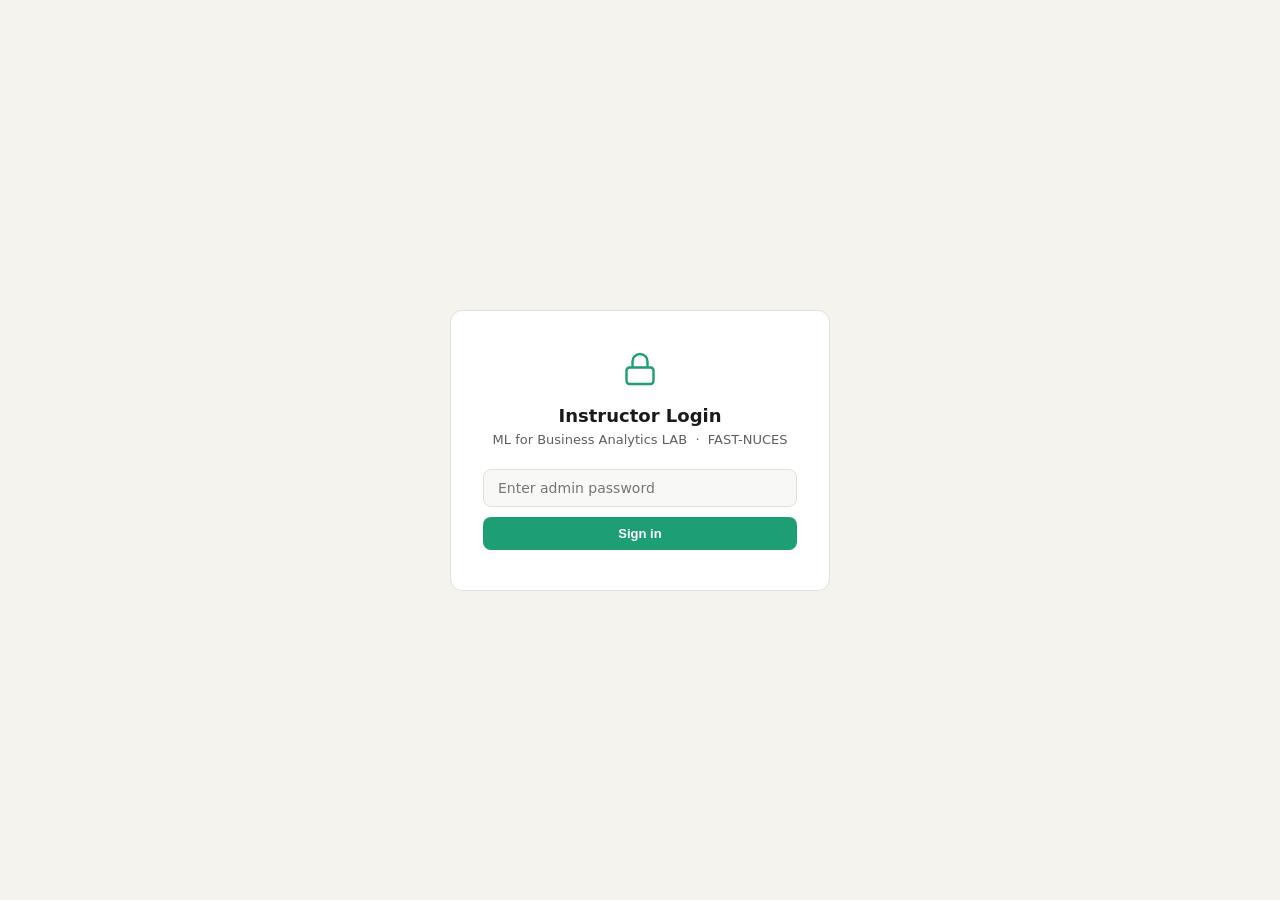
==== admin.html @ f04a5be9 "Rename platform to ML Lab Query Portal" ====
﻿<!DOCTYPE html>
<html lang="en">
<head>
<meta charset="UTF-8"/>
<meta name="viewport" content="width=device-width, initial-scale=1.0"/>
<title>ML Lab Query Portal — Admin</title>
<style>
  :root {
    --green:        #1D9E75;
    --green-light:  #E1F5EE;
    --green-dark:   #0F6E56;
    --red:          #D85A30;
    --red-light:    #FAECE7;
    --amber:        #FAEEDA;
    --amber-dark:   #854F0B;
    --blue-light:   #E6F1FB;
    --blue-dark:    #185FA5;
    --purple-light: #F0ECFA;
    --purple:       #6B3FA0;
    --teal-light:   #E0F4F4;
    --teal:         #0B7A75;
    --gray:         #F8F8F7;
    --border:       #e0e0dc;
    --text:         #1a1a18;
    --text-sec:     #5f5e5a;
    --text-hint:    #9a9992;
    --white:        #ffffff;
    --radius:       8px;
    --radius-lg:    12px;
  }
  * { box-sizing: border-box; margin: 0; padding: 0; }
  body {
    font-family: -apple-system, BlinkMacSystemFont, 'Segoe UI', system-ui, sans-serif;
    background: #f4f3ee; color: var(--text); min-height: 100vh;
  }

  /* ══ Login screen ══ */
  .login-screen {
    display: flex; align-items: center; justify-content: center;
    min-height: 100vh; padding: 2rem;
  }
  .login-card {
    background: var(--white); border: 0.5px solid var(--border);
    border-radius: var(--radius-lg); padding: 2.5rem 2rem;
    width: 100%; max-width: 380px; text-align: center;
  }
  .login-card h1 { font-size: 18px; font-weight: 700; margin: 14px 0 6px; }
  .login-card p  { font-size: 13px; color: var(--text-sec); margin-bottom: 22px; }
  .login-card input {
    font-family: inherit; font-size: 14px; color: var(--text);
    background: var(--gray); border: 0.5px solid var(--border);
    border-radius: var(--radius); padding: 10px 14px; width: 100%;
    outline: none; margin-bottom: 10px;
    transition: border-color 0.15s, box-shadow 0.15s;
  }
  .login-card input:focus {
    border-color: var(--green); background: var(--white);
    box-shadow: 0 0 0 3px rgba(29,158,117,0.12);
  }
  .login-err { font-size: 12px; color: var(--red); margin-bottom: 10px; display: none; }

  /* ══ App shell ══ */
  #app { display: none; }

  .topbar {
    background: var(--white); border-bottom: 0.5px solid var(--border);
    padding: 0 1.5rem; height: 56px;
    display: flex; align-items: center; justify-content: space-between;
    position: sticky; top: 0; z-index: 100;
  }
  .topbar-left { display: flex; align-items: center; gap: 12px; }
  .topbar-left h2 { font-size: 15px; font-weight: 700; }
  .topbar-left .role-badge {
    font-size: 11px; font-weight: 600;
    background: var(--green-light); color: var(--green-dark);
    padding: 2px 9px; border-radius: 99px;
  }
  .topbar-right { display: flex; align-items: center; gap: 10px; }

  .content { padding: 1.5rem; max-width: 1200px; margin: 0 auto; }

  /* ══ Stats row ══ */
  .stats-row { display: grid; grid-template-columns: repeat(5, 1fr); gap: 12px; margin-bottom: 1.25rem; }
  .stat-card {
    background: var(--white); border: 0.5px solid var(--border);
    border-radius: var(--radius); padding: 14px 16px;
  }
  .stat-card .s-num { font-size: 24px; font-weight: 700; line-height: 1; }
  .stat-card .s-lbl { font-size: 11px; color: var(--text-sec); margin-top: 4px; font-weight: 500; }

  /* ══ Filter bar ══ */
  .filter-bar {
    background: var(--white); border: 0.5px solid var(--border);
    border-radius: var(--radius); padding: 14px 16px;
    display: flex; gap: 10px; flex-wrap: wrap; align-items: center;
    margin-bottom: 1rem;
  }
  .filter-bar input, .filter-bar select {
    font-family: inherit; font-size: 13px; color: var(--text);
    background: var(--gray); border: 0.5px solid var(--border);
    border-radius: var(--radius); padding: 7px 11px; outline: none;
    transition: border-color 0.15s;
  }
  .filter-bar input:focus, .filter-bar select:focus { border-color: var(--green); }
  .filter-bar input { flex: 1; min-width: 180px; }

  /* ══ Table ══ */
  .table-wrap {
    background: var(--white); border: 0.5px solid var(--border);
    border-radius: var(--radius-lg); overflow: hidden;
  }
  table { width: 100%; border-collapse: collapse; }
  thead th {
    font-size: 11px; font-weight: 700; text-transform: uppercase;
    letter-spacing: 0.07em; color: var(--text-sec);
    padding: 11px 14px; text-align: left;
    background: var(--gray); border-bottom: 0.5px solid var(--border);
    white-space: nowrap;
  }
  thead th[data-sort] { cursor: pointer; user-select: none; }
  thead th[data-sort]:hover { color: var(--green); }
  thead th.sort-active { color: var(--green); }
  tbody tr { border-bottom: 0.5px solid var(--border); transition: background 0.1s; }
  tbody tr:last-child { border-bottom: none; }
  tbody tr:hover { background: #fafaf8; }
  tbody td { font-size: 13px; padding: 11px 14px; vertical-align: top; }

  .ref-id        { font-size: 11px; font-weight: 700; color: var(--text-sec); letter-spacing: 0.04em; }
  .student-name  { font-weight: 600; }
  .student-roll  { font-size: 11px; color: var(--text-sec); }

  /* ══ Status badges ══ */
  .s-badge {
    display: inline-flex; align-items: center; gap: 4px;
    font-size: 11px; font-weight: 700; padding: 3px 9px;
    border-radius: 99px; white-space: nowrap;
  }
  .s-Pending   { background: var(--amber);       color: var(--amber-dark); }
  .s-Resolved  { background: var(--green-light);  color: var(--green-dark); }
  .s-Rejected  { background: var(--red-light);    color: var(--red); }
  .s-Reviewing { background: var(--blue-light);   color: var(--blue-dark); }
  .urgent-badge { display:inline-flex;align-items:center;gap:3px;font-size:10px;font-weight:700;padding:2px 7px;border-radius:99px;background:#fee2e2;color:#b91c1c;white-space:nowrap; }

  /* ══ Type badges ══ */
  .t-badge { font-size: 11px; font-weight: 600; padding: 2px 8px; border-radius: 99px; white-space: nowrap; }
  .t-attendance { background: var(--green-light);  color: var(--green-dark); }
  .t-marks      { background: var(--amber);        color: var(--amber-dark); }
  .t-assignment { background: var(--blue-light);   color: var(--blue-dark); }
  .t-final      { background: var(--purple-light); color: var(--purple); }
  .t-project    { background: var(--teal-light);   color: var(--teal); }

  /* ══ Action buttons ══ */
  .btn-sm {
    font-family: inherit; font-size: 12px; font-weight: 600;
    padding: 5px 12px; border-radius: 6px; cursor: pointer;
    border: 0.5px solid var(--border); background: var(--white);
    color: var(--text-sec); transition: all 0.15s;
  }
  .btn-sm:hover { border-color: var(--green); color: var(--green); }
  .btn-icon {
    background: none; border: none; cursor: pointer;
    color: var(--text-hint); font-size: 14px; padding: 4px 6px; border-radius: 4px;
  }
  .btn-icon:hover { background: var(--gray); color: var(--text); }
  .btn-primary {
    background: var(--green); color: #fff; border: none;
    border-radius: var(--radius); padding: 9px 20px;
    font-size: 13px; font-weight: 700; cursor: pointer; transition: background 0.15s;
  }
  .btn-primary:hover { background: var(--green-dark); }
  .btn-danger {
    background: none; color: var(--red); border: 0.5px solid var(--border);
    border-radius: var(--radius); padding: 9px 16px;
    font-size: 13px; font-weight: 600; cursor: pointer;
  }
  .btn-danger:hover { border-color: var(--red); background: var(--red-light); }
  .btn-outline {
    background: none; border: 0.5px solid var(--border);
    border-radius: var(--radius); padding: 9px 16px;
    font-size: 13px; color: var(--text-sec); cursor: pointer;
  }
  .btn-outline:hover { background: var(--gray); }

  /* ══ Detail modal ══ */
  .modal-overlay {
    display: none; position: fixed; inset: 0;
    background: rgba(0,0,0,0.35); z-index: 200;
    align-items: center; justify-content: center; padding: 1rem;
  }
  .modal-overlay.open { display: flex; }
  .modal {
    background: var(--white); border-radius: var(--radius-lg);
    border: 0.5px solid var(--border);
    width: 100%; max-width: 580px; max-height: 90vh; overflow-y: auto;
  }
  .modal-head {
    display: flex; align-items: center; justify-content: space-between;
    padding: 16px 20px; border-bottom: 0.5px solid var(--border);
    position: sticky; top: 0; background: var(--white); z-index: 1;
  }
  .modal-head h3 { font-size: 15px; font-weight: 700; }
  .modal-body    { padding: 20px; }
  .detail-grid   { display: grid; grid-template-columns: 1fr 1fr; gap: 14px; margin-bottom: 16px; }
  .detail-item label { font-size: 11px; font-weight: 700; text-transform: uppercase;
    letter-spacing: 0.07em; color: var(--text-sec); display: block; margin-bottom: 4px; }
  .detail-item .val  { font-size: 14px; color: var(--text); }
  .detail-desc {
    background: var(--gray); border-radius: var(--radius);
    padding: 12px; font-size: 13px; line-height: 1.7;
    color: var(--text); margin-bottom: 16px;
  }
  .status-row {
    display: flex; gap: 10px; align-items: flex-end; flex-wrap: wrap;
    padding-top: 14px; border-top: 0.5px solid var(--border);
  }
  .status-row .field { flex: 1; min-width: 140px; }
  .status-row label  { font-size: 12px; font-weight: 600; color: var(--text-sec);
    display: block; margin-bottom: 5px; }
  .status-row select, .status-row textarea {
    font-family: inherit; font-size: 13px; color: var(--text);
    background: var(--white); border: 0.5px solid var(--border);
    border-radius: var(--radius); padding: 8px 11px; width: 100%; outline: none;
    transition: border-color 0.15s;
  }
  .status-row select:focus, .status-row textarea:focus { border-color: var(--green); }
  .status-row textarea { min-height: 70px; resize: vertical; }
  .modal-foot {
    display: flex; gap: 10px; justify-content: flex-end;
    padding: 14px 20px; border-top: 0.5px solid var(--border);
    background: var(--gray); border-radius: 0 0 var(--radius-lg) var(--radius-lg);
  }

  /* ══ Settings panel ══ */
  .settings-overlay {
    display: none; position: fixed; inset: 0;
    background: rgba(0,0,0,0.35); z-index: 200;
    align-items: center; justify-content: center; padding: 1rem;
  }
  .settings-overlay.open { display: flex; }
  .settings-panel {
    background: var(--white); border-radius: var(--radius-lg);
    border: 0.5px solid var(--border);
    width: 100%; max-width: 460px;
  }
  .settings-head {
    display: flex; align-items: center; justify-content: space-between;
    padding: 16px 20px; border-bottom: 0.5px solid var(--border);
  }
  .settings-head h3 { font-size: 15px; font-weight: 700; }
  .settings-body    { padding: 20px; }
  .settings-desc    { font-size: 13px; color: var(--text-sec); margin-bottom: 18px; line-height: 1.6; }

  .toggle-row {
    display: flex; align-items: center; justify-content: space-between;
    padding: 12px 0; border-bottom: 0.5px solid var(--border);
  }
  .toggle-row:last-child { border-bottom: none; }
  .toggle-info { display: flex; align-items: center; gap: 10px; }
  .toggle-info .t-dot {
    width: 10px; height: 10px; border-radius: 50%; flex-shrink: 0;
  }
  .toggle-label { font-size: 14px; font-weight: 600; }
  .toggle-sub   { font-size: 11px; color: var(--text-sec); margin-top: 1px; }

  /* iOS-style toggle */
  .toggle-switch { position: relative; width: 44px; height: 24px; cursor: pointer; }
  .toggle-switch input { opacity: 0; width: 0; height: 0; }
  .toggle-track {
    position: absolute; inset: 0; background: #ccc;
    border-radius: 99px; transition: background 0.2s;
  }
  .toggle-switch input:checked + .toggle-track { background: var(--green); }
  .toggle-knob {
    position: absolute; top: 3px; left: 3px;
    width: 18px; height: 18px; background: #fff;
    border-radius: 50%; transition: transform 0.2s;
    box-shadow: 0 1px 3px rgba(0,0,0,0.2);
  }
  .toggle-switch input:checked ~ .toggle-knob { transform: translateX(20px); }

  .settings-foot {
    display: flex; gap: 10px; justify-content: flex-end;
    padding: 14px 20px; border-top: 0.5px solid var(--border);
    background: var(--gray); border-radius: 0 0 var(--radius-lg) var(--radius-lg);
  }
  .save-status { font-size: 12px; color: var(--green); align-self: center; display: none; }

  /* ══ Spinner / loader ══ */
  .spinner {
    display: inline-block; width: 18px; height: 18px;
    border: 2.5px solid var(--border); border-top-color: var(--green);
    border-radius: 50%; animation: spin 0.65s linear infinite;
  }
  @keyframes spin { to { transform: rotate(360deg); } }
  .loading-row { text-align: center; padding: 3rem; color: var(--text-sec); }

  /* ══ Empty / error ══ */
  .empty-row { text-align: center; padding: 3rem; color: var(--text-sec); font-size: 14px; }
  .toast {
    position: fixed; bottom: 24px; right: 24px;
    background: #1a1a18; color: #fff; padding: 10px 18px;
    border-radius: var(--radius); font-size: 13px; font-weight: 500;
    opacity: 0; transform: translateY(8px);
    transition: opacity 0.25s, transform 0.25s; z-index: 999; pointer-events: none;
  }
  .toast.show { opacity: 1; transform: translateY(0); }

  @media (max-width: 860px) {
    .stats-row { grid-template-columns: repeat(3, 1fr); }
    .hide-sm   { display: none; }
  }
  @media (max-width: 560px) {
    .stats-row   { grid-template-columns: 1fr 1fr; }
    .detail-grid { grid-template-columns: 1fr; }
    .content     { padding: 1rem; }
  }
</style>
</head>
<body>

<!-- ══════════════════════════════════════
     LOGIN SCREEN
══════════════════════════════════════ -->
<div class="login-screen" id="login-screen">
  <div class="login-card">
    <svg width="36" height="36" viewBox="0 0 24 24" fill="none" stroke="#1D9E75" stroke-width="1.6" style="margin:0 auto">
      <rect x="3" y="11" width="18" height="11" rx="2"/>
      <path d="M7 11V7a5 5 0 0110 0v4"/>
    </svg>
    <h1>Instructor Login</h1>
    <p>ML for Business Analytics LAB &nbsp;·&nbsp; FAST-NUCES</p>
    <input type="password" id="pw-input" placeholder="Enter admin password"
           onkeydown="if(event.key==='Enter') doLogin()"/>
    <div class="login-err" id="login-err">Incorrect password. Try again.</div>
    <button class="btn-primary" style="width:100%" onclick="doLogin()">Sign in</button>
  </div>
</div>

<!-- ══════════════════════════════════════
     MAIN APP
══════════════════════════════════════ -->
<div id="app">

  <!-- Top bar -->
  <div class="topbar">
    <div class="topbar-left">
      <svg width="20" height="20" viewBox="0 0 24 24" fill="none" stroke="#1D9E75" stroke-width="2">
        <path d="M12 22s8-4 8-10V5l-8-3-8 3v7c0 6 8 10 8 10z"/>
      </svg>
      <h2>ML Lab Query Portal — Admin</h2>
      <span class="role-badge">Instructor</span>
    </div>
    <div class="topbar-right">
      <button class="btn-outline" onclick="loadData()"       style="font-size:12px">⟳ Refresh</button>
      <button class="btn-outline" onclick="exportCSV()"      style="font-size:12px">⬇ Export CSV</button>
      <button class="btn-outline" onclick="openSettings()"   style="font-size:12px">⚙ Settings</button>
      <button class="btn-outline" onclick="doLogout()"       style="font-size:12px">Sign out</button>
    </div>
  </div>

  <div class="content">

    <!-- Stats -->
    <div class="stats-row">
      <div class="stat-card">
        <div class="s-num" id="stat-total">—</div>
        <div class="s-lbl">Total queries</div>
      </div>
      <div class="stat-card">
        <div class="s-num" style="color:var(--amber-dark)" id="stat-pending">—</div>
        <div class="s-lbl">Pending</div>
      </div>
      <div class="stat-card">
        <div class="s-num" style="color:var(--blue-dark)" id="stat-reviewing">—</div>
        <div class="s-lbl">Reviewing</div>
      </div>
      <div class="stat-card">
        <div class="s-num" style="color:var(--green)" id="stat-resolved">—</div>
        <div class="s-lbl">Resolved</div>
      </div>
      <div class="stat-card">
        <div class="s-num" style="color:var(--red)" id="stat-rejected">—</div>
        <div class="s-lbl">Rejected</div>
      </div>
    </div>

    <!-- Filter bar -->
    <div class="filter-bar">
      <input type="text" id="f-search" placeholder="Search name, roll, ref ID…" oninput="renderTable()"/>
      <select id="f-section" onchange="renderTable()">
        <option value="">All sections</option>
        <option>BSBA-6A</option><option>BSBA-6B</option><option>MSBA</option>
      </select>
      <select id="f-status" onchange="renderTable()">
        <option value="">All statuses</option>
        <option>Pending</option><option>Reviewing</option>
        <option>Resolved</option><option>Rejected</option>
      </select>
      <select id="f-type" onchange="renderTable()">
        <option value="">All types</option>
        <option value="attendance">Attendance</option>
        <option value="marks">Lab Marks</option>
        <option value="assignment">Assignment</option>
        <option value="final">Final Marks</option>
        <option value="project">Project Marks</option>
      </select>
      <select id="f-lab" onchange="renderTable()">
        <option value="">All labs</option>
        <option>Lab 1</option><option>Lab 2</option><option>Lab 3</option>
        <option>Lab 4</option><option>Lab 5</option><option>Lab 6</option>
        <option>Lab 7</option><option>Lab 8</option><option>Lab 9</option>
        <option>Lab 10</option><option>Lab 11</option><option>Lab 12</option>
        <option>Lab 13</option><option>Lab 14</option>
      </select>
      <span id="data-info" style="font-size:12px;color:var(--text-hint);margin-left:auto;white-space:nowrap"></span>
    </div>

    <!-- Table -->
    <div class="table-wrap">
      <table>
        <thead>
          <tr>
            <th data-sort="referenceId" onclick="sortBy('referenceId')">Ref ID</th>
            <th data-sort="name" onclick="sortBy('name')">Student</th>
            <th data-sort="section" onclick="sortBy('section')">Section</th>
            <th class="hide-sm">Lab(s)</th>
            <th class="hide-sm">Date</th>
            <th data-sort="queryType" onclick="sortBy('queryType')">Type</th>
            <th data-sort="status" onclick="sortBy('status')">Status</th>
            <th class="hide-sm" data-sort="timestamp" onclick="sortBy('timestamp')">Submitted</th>
            <th>Action</th>
          </tr>
        </thead>
        <tbody id="table-body">
          <tr><td colspan="9" class="loading-row"><span class="spinner"></span></td></tr>
        </tbody>
      </table>
    </div>

  </div>
</div><!-- /app -->

<!-- ══════════════════════════════════════
     DETAIL MODAL
══════════════════════════════════════ -->
<div class="modal-overlay" id="modal">
  <div class="modal">
    <div class="modal-head">
      <h3 id="m-title">Query detail</h3>
      <button class="btn-icon" onclick="closeModal()">✕</button>
    </div>
    <div class="modal-body">
      <div class="detail-grid" id="m-grid"></div>
      <div id="m-attachment" style="display:none;margin-bottom:14px">
        <a id="m-attachment-link" target="_blank" rel="noopener noreferrer" class="btn-sm"
           style="display:inline-flex;align-items:center;gap:6px;text-decoration:none;color:var(--blue-dark);border-color:#b3d4f0;background:var(--blue-light)">
          &#128206; View attachment
        </a>
      </div>
      <div style="margin-bottom:8px;font-size:11px;font-weight:700;text-transform:uppercase;letter-spacing:0.07em;color:var(--text-sec)">Description</div>
      <div class="detail-desc" id="m-desc"></div>
      <div class="status-row">
        <div class="field">
          <label>Update status</label>
          <select id="m-status">
            <option value="Pending">Pending</option>
            <option value="Reviewing">Reviewing</option>
            <option value="Resolved">Resolved</option>
            <option value="Rejected">Rejected</option>
          </select>
        </div>
        <div class="field" style="flex:2">
          <label>Instructor notes (optional)</label>
          <textarea id="m-notes" placeholder="Add a note — visible to the student in their status tracker…"></textarea>
        </div>
      </div>
    </div>
    <div class="modal-foot">
      <button class="btn-danger"  onclick="deleteQuery()">Delete</button>
      <button class="btn-outline" onclick="closeModal()">Cancel</button>
      <button class="btn-primary" onclick="saveStatus()">Save changes</button>
    </div>
  </div>
</div>

<!-- ══════════════════════════════════════
     SETTINGS PANEL
══════════════════════════════════════ -->
<div class="settings-overlay" id="settings-overlay">
  <div class="settings-panel">
    <div class="settings-head">
      <h3>Query Type Settings</h3>
      <button class="btn-icon" onclick="closeSettings()">✕</button>
    </div>
    <div class="settings-body">
      <p class="settings-desc">
        Enable or disable the query types students can submit. Changes take effect immediately for new form loads.
      </p>

      <div class="toggle-row">
        <div class="toggle-info">
          <span class="t-dot" style="background:#1D9E75"></span>
          <div>
            <div class="toggle-label">Attendance</div>
            <div class="toggle-sub">Missed / not marked</div>
          </div>
        </div>
        <label class="toggle-switch">
          <input type="checkbox" id="tog-attendance" checked/>
          <span class="toggle-track"></span>
          <span class="toggle-knob"></span>
        </label>
      </div>

      <div class="toggle-row">
        <div class="toggle-info">
          <span class="t-dot" style="background:#854F0B"></span>
          <div>
            <div class="toggle-label">Lab Marks</div>
            <div class="toggle-sub">Score discrepancy in lab</div>
          </div>
        </div>
        <label class="toggle-switch">
          <input type="checkbox" id="tog-marks" checked/>
          <span class="toggle-track"></span>
          <span class="toggle-knob"></span>
        </label>
      </div>

      <div class="toggle-row">
        <div class="toggle-info">
          <span class="t-dot" style="background:#185FA5"></span>
          <div>
            <div class="toggle-label">Assignment</div>
            <div class="toggle-sub">Assignment marks query</div>
          </div>
        </div>
        <label class="toggle-switch">
          <input type="checkbox" id="tog-assignment" checked/>
          <span class="toggle-track"></span>
          <span class="toggle-knob"></span>
        </label>
      </div>

      <div class="toggle-row">
        <div class="toggle-info">
          <span class="t-dot" style="background:#6B3FA0"></span>
          <div>
            <div class="toggle-label">Final Marks</div>
            <div class="toggle-sub">Final exam / theory marks</div>
          </div>
        </div>
        <label class="toggle-switch">
          <input type="checkbox" id="tog-final" checked/>
          <span class="toggle-track"></span>
          <span class="toggle-knob"></span>
        </label>
      </div>

      <div class="toggle-row">
        <div class="toggle-info">
          <span class="t-dot" style="background:#0B7A75"></span>
          <div>
            <div class="toggle-label">Project Marks</div>
            <div class="toggle-sub">Project / term work marks</div>
          </div>
        </div>
        <label class="toggle-switch">
          <input type="checkbox" id="tog-project" checked/>
          <span class="toggle-track"></span>
          <span class="toggle-knob"></span>
        </label>
      </div>
    </div>
    <div class="settings-foot">
      <span class="save-status" id="settings-save-status">✓ Saved</span>
      <button class="btn-outline" onclick="closeSettings()">Cancel</button>
      <button class="btn-primary" onclick="saveSettings()">Save settings</button>
    </div>
  </div>
</div>

<!-- Toast -->
<div class="toast" id="toast"></div>

<script>
// ════════════════════════════════════════════════════════
//  CONFIGURATION — must match Code.gs
// ════════════════════════════════════════════════════════
const SCRIPT_URL     = 'https://script.google.com/macros/s/AKfycbwIXl9VGefgmE-JGYftiqCduDcZ8wlFngKPMpGW-odaJ747pa5MDZttwfeG_Yr9hfoC8w/exec';
// Password is never stored in source code.
// It is verified server-side by GAS against the ADMIN_PASSWORD Script Property.
// ════════════════════════════════════════════════════════

const TYPE_LABELS = {
  attendance: 'Attendance',
  marks:      'Lab Marks',
  assignment: 'Assignment',
  final:      'Final Marks',
  project:    'Project Marks'
};

let allRows       = [];
let editingRef    = null;
let sessionPw     = '';   // set on successful login; never persisted
let sortCol       = 'timestamp';
let sortDir       = -1;   // -1 = newest first, 1 = oldest first

// ── JSONP helper (bypasses CORS on org-restricted GAS deployments) ─
function jsonpGet(url) {
  return new Promise(function(resolve, reject) {
    var cbName = '__gasJp' + Date.now() + Math.random().toString(36).slice(2, 7);
    var timer  = setTimeout(function() { cleanup(); reject(new Error('Timeout')); }, 15000);
    function cleanup() {
      clearTimeout(timer);
      delete window[cbName];
      if (script && script.parentNode) script.parentNode.removeChild(script);
    }
    window[cbName] = function(data) { cleanup(); resolve(data); };
    var script = document.createElement('script');
    script.onerror = function() { cleanup(); reject(new Error('Script load failed')); };
    script.src = url + (url.indexOf('?') >= 0 ? '&' : '?') + 'callback=' + cbName;
    document.head.appendChild(script);
  });
}

// ── Auth ──────────────────────────────────────────────
function doLogin() {
  var pw  = document.getElementById('pw-input').value;
  var btn = document.querySelector('.login-card .btn-primary');
  if (!pw) return;

  if (!SCRIPT_URL || SCRIPT_URL === 'YOUR_GOOGLE_APPS_SCRIPT_URL_HERE') {
    // Demo mode — accept any non-empty password
    sessionPw = pw;
    document.getElementById('login-screen').style.display = 'none';
    document.getElementById('app').style.display = 'block';
    loadSettings(); loadData(); return;
  }

  btn.disabled = true; btn.textContent = 'Signing in…';
  jsonpGet(SCRIPT_URL + '?action=getData&password=' + encodeURIComponent(pw))
    .then(function(d) {
      if (d.status === 'ok') {
        sessionPw = pw;
        document.getElementById('login-screen').style.display = 'none';
        document.getElementById('app').style.display = 'block';
        allRows = d.rows; updateStats(); renderTable();
        var now = new Date().toLocaleTimeString('en-PK', { timeZone: 'Asia/Karachi', hour: '2-digit', minute: '2-digit' });
        var di = document.getElementById('data-info');
        if (di) di.textContent = allRows.length + (allRows.length === 1 ? ' query' : ' queries') + ' · refreshed ' + now;
        loadSettings();
      } else {
        document.getElementById('login-err').style.display = 'block';
        document.getElementById('pw-input').value = '';
        document.getElementById('pw-input').focus();
        btn.disabled = false; btn.textContent = 'Sign in';
      }
    })
    .catch(function() {
      document.getElementById('login-err').textContent = 'Network error. Try again.';
      document.getElementById('login-err').style.display = 'block';
      btn.disabled = false; btn.textContent = 'Sign in';
    });
}
function doLogout() { sessionPw = ''; location.reload(); }

// ── Load data from Apps Script ─────────────────────────
function loadData() {
  document.getElementById('table-body').innerHTML =
    '<tr><td colspan="9" class="loading-row"><span class="spinner"></span></td></tr>';

  if (!SCRIPT_URL || SCRIPT_URL === 'YOUR_GOOGLE_APPS_SCRIPT_URL_HERE') {
    allRows = DEMO_DATA;
    updateStats(); renderTable(); return;
  }

  jsonpGet(SCRIPT_URL + '?action=getData&password=' + encodeURIComponent(sessionPw))
    .then(function(d) {
      if (d.status === 'ok') {
        allRows = d.rows; updateStats(); renderTable();
        var now = new Date().toLocaleTimeString('en-PK', { timeZone: 'Asia/Karachi', hour: '2-digit', minute: '2-digit' });
        var di = document.getElementById('data-info');
        if (di) di.textContent = allRows.length + (allRows.length === 1 ? ' query' : ' queries') + ' · refreshed ' + now;
      } else showErrRow('Auth failed: ' + d.message);
    })
    .catch(function(err) { showErrRow('Network error: ' + err.message); });
}

function showErrRow(msg) {
  document.getElementById('table-body').innerHTML =
    '<tr><td colspan="9" class="empty-row" style="color:var(--red)">' + esc(msg) + '</td></tr>';
}

// ── Stats ──────────────────────────────────────────────
function updateStats() {
  var counts = { Pending:0, Reviewing:0, Resolved:0, Rejected:0 };
  allRows.forEach(function(r) { if (counts[r.status] !== undefined) counts[r.status]++; });
  document.getElementById('stat-total').textContent     = allRows.length;
  document.getElementById('stat-pending').textContent   = counts.Pending;
  document.getElementById('stat-reviewing').textContent = counts.Reviewing;
  document.getElementById('stat-resolved').textContent  = counts.Resolved;
  document.getElementById('stat-rejected').textContent  = counts.Rejected;
}

// ── Sort ──────────────────────────────────────────────
function sortBy(col) {
  if (sortCol === col) { sortDir *= -1; } else { sortCol = col; sortDir = 1; }
  document.querySelectorAll('thead th[data-sort]').forEach(function(th) {
    th.classList.toggle('sort-active', th.dataset.sort === col);
    if (th.dataset.sort === col) {
      th.textContent = th.textContent.replace(/ [\u25b2\u25bc]$/, '') + (sortDir === 1 ? ' \u25b2' : ' \u25bc');
    } else {
      th.textContent = th.textContent.replace(/ [\u25b2\u25bc]$/, '');
    }
  });
  renderTable();
}

// ── Render table ───────────────────────────────────────
function renderTable() {
  var q    = document.getElementById('f-search').value.toLowerCase();
  var sec  = document.getElementById('f-section').value;
  var stat = document.getElementById('f-status').value;
  var typ  = document.getElementById('f-type').value;
  var lab  = document.getElementById('f-lab').value;

  var filtered = allRows.filter(function(r) {
    var matchQ   = !q    || [r.referenceId, r.name, r.rollNumber, r.email].some(function(v) { return (v||'').toLowerCase().includes(q); });
    var matchSec = !sec  || r.section   === sec;
    var matchSt  = !stat || r.status    === stat;
    var matchTyp = !typ  || r.queryType === typ;
    var matchLab = !lab  || (r.labNumber || '').includes(lab);
    return matchQ && matchSec && matchSt && matchTyp && matchLab;
  });

  filtered.sort(function(a, b) {
    var av = (a[sortCol] || '').toString().toLowerCase();
    var bv = (b[sortCol] || '').toString().toLowerCase();
    return av < bv ? -sortDir : av > bv ? sortDir : 0;
  });

  if (!filtered.length) {
    document.getElementById('table-body').innerHTML =
      '<tr><td colspan="9" class="empty-row">No queries match the current filters.</td></tr>';
    return;
  }

  document.getElementById('table-body').innerHTML = filtered.map(function(r) {
    var typeLabel = TYPE_LABELS[r.queryType] || capitalize(r.queryType);
    var labDisplay = r.labNumber ? esc(r.labNumber) : '<span style="color:var(--text-hint)">—</span>';
    return '<tr>' +
      '<td><span class="ref-id">' + esc(r.referenceId) + '</span></td>' +
      '<td><div class="student-name">' + esc(r.name) + (r.isUrgent ? ' <span class="urgent-badge">&#128308; Urgent</span>' : '') + '</div><div class="student-roll">' + esc(r.rollNumber) + ' · ' + esc(r.email) + '</div></td>' +
      '<td>' + esc(r.section) + '</td>' +
      '<td class="hide-sm" style="font-size:12px">' + labDisplay + '</td>' +
      '<td class="hide-sm" style="font-size:12px;color:var(--text-sec)">' + esc(r.labDate || '—') + '</td>' +
      '<td><span class="t-badge t-' + esc(r.queryType) + '">' + typeLabel + '</span></td>' +
      '<td><span class="s-badge s-' + esc(r.status) + '">' + esc(r.status) + '</span></td>' +
      '<td class="hide-sm" style="font-size:12px;color:var(--text-sec)">' + esc((r.timestamp || '').split(',')[0]) + '</td>' +
      '<td><button class="btn-sm" onclick="openModal(\'' + esc(r.referenceId) + '\')">Review</button>' +
      (r.attachmentUrl && r.attachmentUrl.indexOf('https://drive.google.com/') === 0 ?
        ' <a href="' + r.attachmentUrl + '" target="_blank" rel="noopener noreferrer" class="btn-sm" title="View attachment" style="text-decoration:none;padding:5px 8px">&#128206;</a>' : '') +
      '</td>' +
      '</tr>';
  }).join('');
}

// ── Modal ──────────────────────────────────────────────
function openModal(refId) {
  var r = allRows.find(function(x) { return x.referenceId === refId; });
  if (!r) return;
  editingRef = refId;

  var typeLabel = TYPE_LABELS[r.queryType] || capitalize(r.queryType);
  document.getElementById('m-title').textContent = 'Query — ' + r.referenceId;
  if (r.isUrgent) {
    var urgBadge = document.createElement('span');
    urgBadge.className = 'urgent-badge';
    urgBadge.style.marginLeft = '8px';
    urgBadge.textContent = '\uD83D\uDD34 Urgent';
    var titleEl = document.getElementById('m-title');
    titleEl.textContent = 'Query \u2014 ' + r.referenceId;
    titleEl.appendChild(urgBadge);
  }
  document.getElementById('m-desc').textContent  = r.description || '(no description)';
  document.getElementById('m-status').value      = r.status || 'Pending';
  document.getElementById('m-notes').value       = r.notes  || '';

  var fields = [
    ['Name',         r.name],
    ['Roll number',  r.rollNumber],
    ['Email',        r.email],
    ['Section',      r.section],
    ['Query type',   typeLabel],
    ['Submitted',    r.timestamp]
  ];
  if (r.labNumber)    fields.push(['Lab(s)',         r.labNumber]);
  if (r.labDate)      fields.push(['Lab date',       r.labDate]);
  if (r.extraDate)    fields.push(['Related date',   r.extraDate]);
  if (r.marksAwarded) fields.push(['Marks awarded',  r.marksAwarded]);
  if (r.marksExpected)fields.push(['Marks expected', r.marksExpected]);
  if (r.issue)        fields.push(['Details',        r.issue]);

  document.getElementById('m-grid').innerHTML = fields.map(function(f) {
    return '<div class="detail-item"><label>' + f[0] + '</label><div class="val">' + esc(f[1] || '—') + '</div></div>';
  }).join('');
  var attDiv  = document.getElementById('m-attachment');
  var attLink = document.getElementById('m-attachment-link');
  if (r.attachmentUrl && r.attachmentUrl.indexOf('https://drive.google.com/') === 0) {
    attLink.href = r.attachmentUrl;
    attDiv.style.display = 'block';
  } else {
    attDiv.style.display = 'none';
  }
  document.getElementById('modal').classList.add('open');
}

function closeModal() {
  document.getElementById('modal').classList.remove('open');
  editingRef = null;
}

// ── Save status ────────────────────────────────────────
function saveStatus() {
  var newStatus = document.getElementById('m-status').value;
  var notes     = document.getElementById('m-notes').value.trim();
  var row = allRows.find(function(r) { return r.referenceId === editingRef; });
  if (!row) return;

  row.status = newStatus;
  row.notes  = notes;

  if (SCRIPT_URL && SCRIPT_URL !== 'YOUR_GOOGLE_APPS_SCRIPT_URL_HERE') {
    fetch(SCRIPT_URL, {
      method: 'POST', mode: 'no-cors',
      headers: { 'Content-Type': 'application/json' },
      body: JSON.stringify({
        action: 'updateStatus', password: sessionPw,
        referenceId: editingRef, status: newStatus, notes: notes,
        email: row.email || '', name: row.name || ''
      })
    }).then(function() {}).catch(function() {});
  }

  updateStats(); renderTable(); closeModal();
  toast('Status updated to ' + newStatus);
}

// ── Delete ─────────────────────────────────────────────
function deleteQuery() {
  if (!confirm('Delete this query permanently?')) return;
  var refId = editingRef;
  allRows = allRows.filter(function(r) { return r.referenceId !== refId; });

  if (SCRIPT_URL && SCRIPT_URL !== 'YOUR_GOOGLE_APPS_SCRIPT_URL_HERE') {
    fetch(SCRIPT_URL, {
      method: 'POST', mode: 'no-cors',
      headers: { 'Content-Type': 'application/json' },
      body: JSON.stringify({ action: 'deleteRow', password: sessionPw, referenceId: refId })
    }).then(function() {}).catch(function() {});
  }

  updateStats(); renderTable(); closeModal();
  toast('Query deleted');
}

// ── Export CSV ─────────────────────────────────────────
function exportCSV() {
  var headers = ['Reference ID','Timestamp','Email','Name','Roll Number',
    'Section','Lab Number','Lab Date','Query Type','Description',
    'Extra Date','Marks Awarded','Marks Expected','Issue','Request','Status','Notes','Attachment URL','Urgent'];
  var rows = allRows.map(function(r) {
    return [r.referenceId, r.timestamp, r.email, r.name, r.rollNumber,
      r.section, r.labNumber, r.labDate, r.queryType, r.description,
      r.extraDate, r.marksAwarded, r.marksExpected, r.issue, r.request, r.status, r.notes, r.attachmentUrl || '', r.isUrgent ? 'Yes' : 'No'
    ].map(function(v) { return '"' + (v||'').replace(/"/g, '""') + '"'; });
  });

  var csv  = [headers.join(',')].concat(rows.map(function(r) { return r.join(','); })).join('\n');
  var blob = new Blob([csv], { type: 'text/csv' });
  var a    = document.createElement('a');
  a.href   = URL.createObjectURL(blob);
  a.download = 'mllab_queries_' + new Date().toISOString().split('T')[0] + '.csv';
  a.click();
  toast('CSV exported');
}

// ── Settings panel ────────────────────────────────────
function openSettings() {
  // Load current saved settings from script first
  if (SCRIPT_URL && SCRIPT_URL !== 'YOUR_GOOGLE_APPS_SCRIPT_URL_HERE') {
    jsonpGet(SCRIPT_URL + '?action=getSettings')
      .then(function(d) {
        if (d.status === 'ok') applySettingsToToggles(d.settings);
      })
      .catch(function() {});
  }
  document.getElementById('settings-save-status').style.display = 'none';
  document.getElementById('settings-overlay').classList.add('open');
}

function closeSettings() {
  document.getElementById('settings-overlay').classList.remove('open');
}

function applySettingsToToggles(s) {
  ['attendance','marks','assignment','final','project'].forEach(function(k) {
    var el = document.getElementById('tog-' + k);
    if (el) el.checked = s[k] !== false;
  });
}

function saveSettings() {
  var settings = {
    attendance: document.getElementById('tog-attendance').checked,
    marks:      document.getElementById('tog-marks').checked,
    assignment: document.getElementById('tog-assignment').checked,
    final:      document.getElementById('tog-final').checked,
    project:    document.getElementById('tog-project').checked
  };

  if (SCRIPT_URL && SCRIPT_URL !== 'YOUR_GOOGLE_APPS_SCRIPT_URL_HERE') {
    fetch(SCRIPT_URL, {
      method: 'POST', mode: 'no-cors',
      headers: { 'Content-Type': 'application/json' },
      body: JSON.stringify({ action: 'saveSettings', password: sessionPw, settings: settings })
    }).then(function() {}).catch(function() {});
  }

  var ss = document.getElementById('settings-save-status');
  ss.style.display = 'inline';
  setTimeout(function() { ss.style.display = 'none'; closeSettings(); }, 1200);
  toast('Settings saved');
}

// ── Toast ──────────────────────────────────────────────
function toast(msg) {
  var t = document.getElementById('toast');
  t.textContent = msg;
  t.classList.add('show');
  setTimeout(function() { t.classList.remove('show'); }, 2500);
}

// ── Helpers ────────────────────────────────────────────
function esc(s) {
  return String(s||'').replace(/&/g,'&amp;').replace(/</g,'&lt;').replace(/>/g,'&gt;').replace(/"/g,'&quot;');
}
function capitalize(s) { return s ? s[0].toUpperCase() + s.slice(1) : ''; }

// Close modals on overlay click
document.getElementById('modal').addEventListener('click', function(e) {
  if (e.target === this) closeModal();
});
document.getElementById('settings-overlay').addEventListener('click', function(e) {
  if (e.target === this) closeSettings();
});

// Load settings toggles on app init (called from doLogin)
function loadSettings() {
  if (!SCRIPT_URL || SCRIPT_URL === 'YOUR_GOOGLE_APPS_SCRIPT_URL_HERE') return;
  jsonpGet(SCRIPT_URL + '?action=getSettings')
    .then(function(d) { if (d.status === 'ok') applySettingsToToggles(d.settings); })
    .catch(function() {});
}

// ── Demo data ──────────────────────────────────────────
var DEMO_DATA = [
  { referenceId:'QRY-A1B2C3', timestamp:'06/05/2026, 10:23 AM', email:'i231001@isb.nu.edu.pk',
    name:'Ali Hassan', rollNumber:'23I-1001', section:'BSBA-6A',
    labNumber:'Lab 3, Lab 5', labDate:'2026-05-01', queryType:'attendance',
    description:'I was present in both labs but my attendance was not marked. The register shows absent for both.',
    extraDate:'2026-05-01', marksAwarded:'', marksExpected:'', issue:'Present but not marked',
    request:'', status:'Pending', notes:'' },
  { referenceId:'QRY-D4E5F6', timestamp:'05/05/2026, 02:11 PM', email:'k221234@nu.edu.pk',
    name:'Sara Khan', rollNumber:'22K-1234', section:'BSBA-6B',
    labNumber:'Lab 2', labDate:'2026-04-28', queryType:'marks',
    description:'My lab marks were entered as 7 but I completed all tasks and expected 10.',
    extraDate:'', marksAwarded:'7', marksExpected:'10', issue:'Wrong marks entered',
    request:'', status:'Reviewing', notes:'Checking with TA' },
  { referenceId:'QRY-G7H8I9', timestamp:'04/05/2026, 09:45 AM', email:'i241567@isb.nu.edu.pk',
    name:'Usman Tariq', rollNumber:'24I-1567', section:'MSBA',
    labNumber:'', labDate:'', queryType:'final',
    description:'My final exam marks were entered incorrectly. Q3 Part B was fully correct but got 0.',
    extraDate:'2026-04-25', marksAwarded:'30', marksExpected:'40', issue:'Checking mistake | Q: Q3 Part B',
    request:'', status:'Resolved', notes:'Verified and corrected.' },
  { referenceId:'QRY-J1K2L3', timestamp:'03/05/2026, 11:00 AM', email:'i231008@isb.nu.edu.pk',
    name:'Fatima Noor', rollNumber:'23I-1008', section:'BSBA-6A',
    labNumber:'', labDate:'', queryType:'project',
    description:'Project phase 2 marks were not entered in the portal yet.',
    extraDate:'2026-04-20', marksAwarded:'', marksExpected:'80', issue:'Marks not entered | Proj: Final Term Project Phase 2',
    request:'', status:'Pending', notes:'' },
  { referenceId:'QRY-M4N5O6', timestamp:'02/05/2026, 03:30 PM', email:'k231099@nu.edu.pk',
    name:'Hassan Raza', rollNumber:'23K-1099', section:'BSBA-6B',
    labNumber:'', labDate:'', queryType:'assignment',
    description:'Assignment 3 was submitted on time but a late penalty was applied incorrectly.',
    extraDate:'2026-04-15', marksAwarded:'14', marksExpected:'20', issue:'Penalty applied incorrectly | Asgn: Assignment 3',
    request:'', status:'Pending', notes:'' }
];
</script>
</body>
</html>
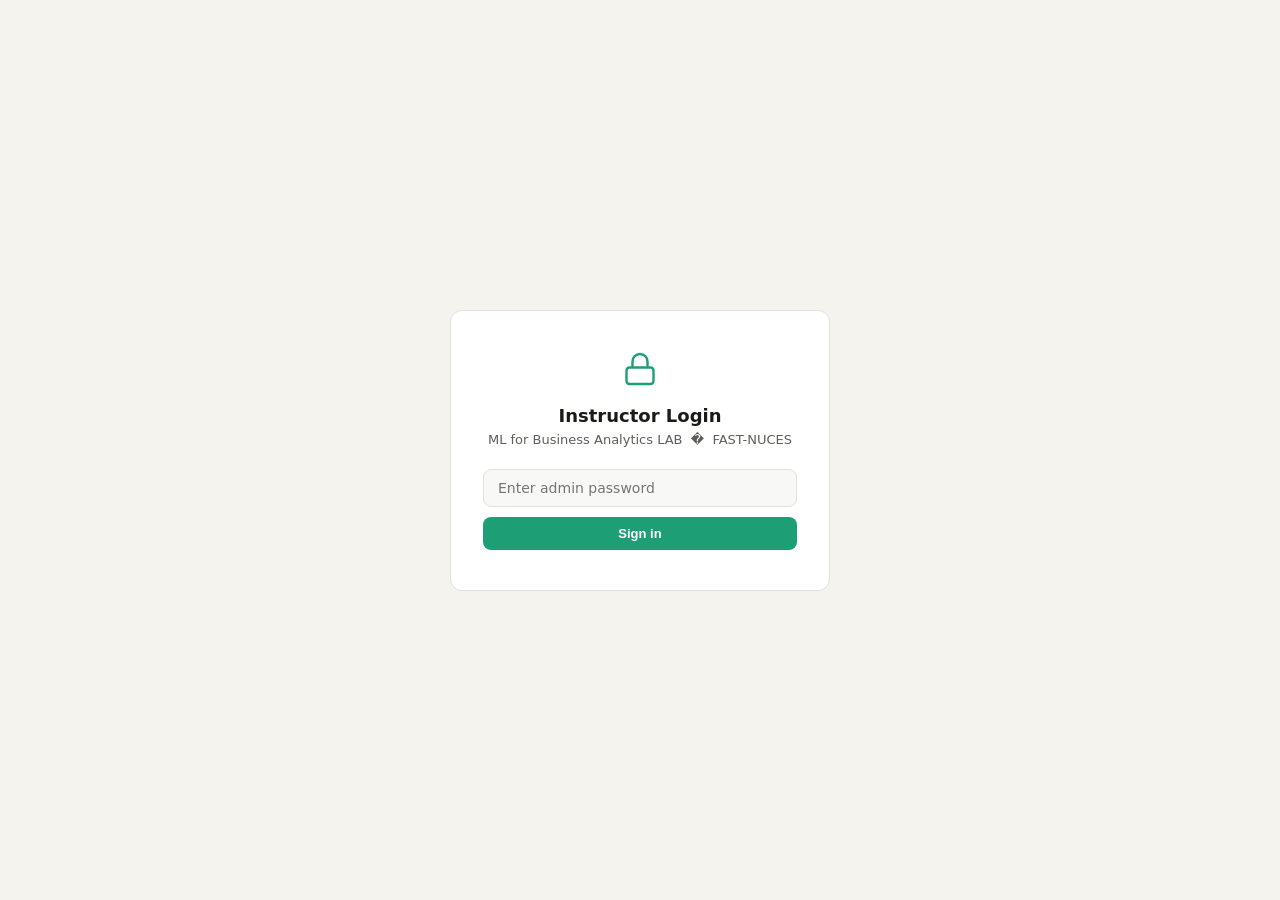
==== commit 8b305fa4: "feat: modular refactor + multi-course features - Split monolithic Code.gs into gas/ modules (Config," ====
--- a/admin.html
+++ b/admin.html
@@ -1,326 +1,17 @@
-﻿<!DOCTYPE html>
+<!DOCTYPE html>
 <html lang="en">
 <head>
 <meta charset="UTF-8"/>
 <meta name="viewport" content="width=device-width, initial-scale=1.0"/>
-<title>ML Lab Query Portal — Admin</title>
-<style>
-  :root {
-    --green:        #1D9E75;
-    --green-light:  #E1F5EE;
-    --green-dark:   #0F6E56;
-    --red:          #D85A30;
-    --red-light:    #FAECE7;
-    --amber:        #FAEEDA;
-    --amber-dark:   #854F0B;
-    --blue-light:   #E6F1FB;
-    --blue-dark:    #185FA5;
-    --purple-light: #F0ECFA;
-    --purple:       #6B3FA0;
-    --teal-light:   #E0F4F4;
-    --teal:         #0B7A75;
-    --gray:         #F8F8F7;
-    --border:       #e0e0dc;
-    --text:         #1a1a18;
-    --text-sec:     #5f5e5a;
-    --text-hint:    #9a9992;
-    --white:        #ffffff;
-    --radius:       8px;
-    --radius-lg:    12px;
-  }
-  * { box-sizing: border-box; margin: 0; padding: 0; }
-  body {
-    font-family: -apple-system, BlinkMacSystemFont, 'Segoe UI', system-ui, sans-serif;
-    background: #f4f3ee; color: var(--text); min-height: 100vh;
-  }
-
-  /* ══ Login screen ══ */
-  .login-screen {
-    display: flex; align-items: center; justify-content: center;
-    min-height: 100vh; padding: 2rem;
-  }
-  .login-card {
-    background: var(--white); border: 0.5px solid var(--border);
-    border-radius: var(--radius-lg); padding: 2.5rem 2rem;
-    width: 100%; max-width: 380px; text-align: center;
-  }
-  .login-card h1 { font-size: 18px; font-weight: 700; margin: 14px 0 6px; }
-  .login-card p  { font-size: 13px; color: var(--text-sec); margin-bottom: 22px; }
-  .login-card input {
-    font-family: inherit; font-size: 14px; color: var(--text);
-    background: var(--gray); border: 0.5px solid var(--border);
-    border-radius: var(--radius); padding: 10px 14px; width: 100%;
-    outline: none; margin-bottom: 10px;
-    transition: border-color 0.15s, box-shadow 0.15s;
-  }
-  .login-card input:focus {
-    border-color: var(--green); background: var(--white);
-    box-shadow: 0 0 0 3px rgba(29,158,117,0.12);
-  }
-  .login-err { font-size: 12px; color: var(--red); margin-bottom: 10px; display: none; }
-
-  /* ══ App shell ══ */
-  #app { display: none; }
-
-  .topbar {
-    background: var(--white); border-bottom: 0.5px solid var(--border);
-    padding: 0 1.5rem; height: 56px;
-    display: flex; align-items: center; justify-content: space-between;
-    position: sticky; top: 0; z-index: 100;
-  }
-  .topbar-left { display: flex; align-items: center; gap: 12px; }
-  .topbar-left h2 { font-size: 15px; font-weight: 700; }
-  .topbar-left .role-badge {
-    font-size: 11px; font-weight: 600;
-    background: var(--green-light); color: var(--green-dark);
-    padding: 2px 9px; border-radius: 99px;
-  }
-  .topbar-right { display: flex; align-items: center; gap: 10px; }
-
-  .content { padding: 1.5rem; max-width: 1200px; margin: 0 auto; }
-
-  /* ══ Stats row ══ */
-  .stats-row { display: grid; grid-template-columns: repeat(5, 1fr); gap: 12px; margin-bottom: 1.25rem; }
-  .stat-card {
-    background: var(--white); border: 0.5px solid var(--border);
-    border-radius: var(--radius); padding: 14px 16px;
-  }
-  .stat-card .s-num { font-size: 24px; font-weight: 700; line-height: 1; }
-  .stat-card .s-lbl { font-size: 11px; color: var(--text-sec); margin-top: 4px; font-weight: 500; }
-
-  /* ══ Filter bar ══ */
-  .filter-bar {
-    background: var(--white); border: 0.5px solid var(--border);
-    border-radius: var(--radius); padding: 14px 16px;
-    display: flex; gap: 10px; flex-wrap: wrap; align-items: center;
-    margin-bottom: 1rem;
-  }
-  .filter-bar input, .filter-bar select {
-    font-family: inherit; font-size: 13px; color: var(--text);
-    background: var(--gray); border: 0.5px solid var(--border);
-    border-radius: var(--radius); padding: 7px 11px; outline: none;
-    transition: border-color 0.15s;
-  }
-  .filter-bar input:focus, .filter-bar select:focus { border-color: var(--green); }
-  .filter-bar input { flex: 1; min-width: 180px; }
-
-  /* ══ Table ══ */
-  .table-wrap {
-    background: var(--white); border: 0.5px solid var(--border);
-    border-radius: var(--radius-lg); overflow: hidden;
-  }
-  table { width: 100%; border-collapse: collapse; }
-  thead th {
-    font-size: 11px; font-weight: 700; text-transform: uppercase;
-    letter-spacing: 0.07em; color: var(--text-sec);
-    padding: 11px 14px; text-align: left;
-    background: var(--gray); border-bottom: 0.5px solid var(--border);
-    white-space: nowrap;
-  }
-  thead th[data-sort] { cursor: pointer; user-select: none; }
-  thead th[data-sort]:hover { color: var(--green); }
-  thead th.sort-active { color: var(--green); }
-  tbody tr { border-bottom: 0.5px solid var(--border); transition: background 0.1s; }
-  tbody tr:last-child { border-bottom: none; }
-  tbody tr:hover { background: #fafaf8; }
-  tbody td { font-size: 13px; padding: 11px 14px; vertical-align: top; }
-
-  .ref-id        { font-size: 11px; font-weight: 700; color: var(--text-sec); letter-spacing: 0.04em; }
-  .student-name  { font-weight: 600; }
-  .student-roll  { font-size: 11px; color: var(--text-sec); }
-
-  /* ══ Status badges ══ */
-  .s-badge {
-    display: inline-flex; align-items: center; gap: 4px;
-    font-size: 11px; font-weight: 700; padding: 3px 9px;
-    border-radius: 99px; white-space: nowrap;
-  }
-  .s-Pending   { background: var(--amber);       color: var(--amber-dark); }
-  .s-Resolved  { background: var(--green-light);  color: var(--green-dark); }
-  .s-Rejected  { background: var(--red-light);    color: var(--red); }
-  .s-Reviewing { background: var(--blue-light);   color: var(--blue-dark); }
-  .urgent-badge { display:inline-flex;align-items:center;gap:3px;font-size:10px;font-weight:700;padding:2px 7px;border-radius:99px;background:#fee2e2;color:#b91c1c;white-space:nowrap; }
-
-  /* ══ Type badges ══ */
-  .t-badge { font-size: 11px; font-weight: 600; padding: 2px 8px; border-radius: 99px; white-space: nowrap; }
-  .t-attendance { background: var(--green-light);  color: var(--green-dark); }
-  .t-marks      { background: var(--amber);        color: var(--amber-dark); }
-  .t-assignment { background: var(--blue-light);   color: var(--blue-dark); }
-  .t-final      { background: var(--purple-light); color: var(--purple); }
-  .t-project    { background: var(--teal-light);   color: var(--teal); }
-
-  /* ══ Action buttons ══ */
-  .btn-sm {
-    font-family: inherit; font-size: 12px; font-weight: 600;
-    padding: 5px 12px; border-radius: 6px; cursor: pointer;
-    border: 0.5px solid var(--border); background: var(--white);
-    color: var(--text-sec); transition: all 0.15s;
-  }
-  .btn-sm:hover { border-color: var(--green); color: var(--green); }
-  .btn-icon {
-    background: none; border: none; cursor: pointer;
-    color: var(--text-hint); font-size: 14px; padding: 4px 6px; border-radius: 4px;
-  }
-  .btn-icon:hover { background: var(--gray); color: var(--text); }
-  .btn-primary {
-    background: var(--green); color: #fff; border: none;
-    border-radius: var(--radius); padding: 9px 20px;
-    font-size: 13px; font-weight: 700; cursor: pointer; transition: background 0.15s;
-  }
-  .btn-primary:hover { background: var(--green-dark); }
-  .btn-danger {
-    background: none; color: var(--red); border: 0.5px solid var(--border);
-    border-radius: var(--radius); padding: 9px 16px;
-    font-size: 13px; font-weight: 600; cursor: pointer;
-  }
-  .btn-danger:hover { border-color: var(--red); background: var(--red-light); }
-  .btn-outline {
-    background: none; border: 0.5px solid var(--border);
-    border-radius: var(--radius); padding: 9px 16px;
-    font-size: 13px; color: var(--text-sec); cursor: pointer;
-  }
-  .btn-outline:hover { background: var(--gray); }
-
-  /* ══ Detail modal ══ */
-  .modal-overlay {
-    display: none; position: fixed; inset: 0;
-    background: rgba(0,0,0,0.35); z-index: 200;
-    align-items: center; justify-content: center; padding: 1rem;
-  }
-  .modal-overlay.open { display: flex; }
-  .modal {
-    background: var(--white); border-radius: var(--radius-lg);
-    border: 0.5px solid var(--border);
-    width: 100%; max-width: 580px; max-height: 90vh; overflow-y: auto;
-  }
-  .modal-head {
-    display: flex; align-items: center; justify-content: space-between;
-    padding: 16px 20px; border-bottom: 0.5px solid var(--border);
-    position: sticky; top: 0; background: var(--white); z-index: 1;
-  }
-  .modal-head h3 { font-size: 15px; font-weight: 700; }
-  .modal-body    { padding: 20px; }
-  .detail-grid   { display: grid; grid-template-columns: 1fr 1fr; gap: 14px; margin-bottom: 16px; }
-  .detail-item label { font-size: 11px; font-weight: 700; text-transform: uppercase;
-    letter-spacing: 0.07em; color: var(--text-sec); display: block; margin-bottom: 4px; }
-  .detail-item .val  { font-size: 14px; color: var(--text); }
-  .detail-desc {
-    background: var(--gray); border-radius: var(--radius);
-    padding: 12px; font-size: 13px; line-height: 1.7;
-    color: var(--text); margin-bottom: 16px;
-  }
-  .status-row {
-    display: flex; gap: 10px; align-items: flex-end; flex-wrap: wrap;
-    padding-top: 14px; border-top: 0.5px solid var(--border);
-  }
-  .status-row .field { flex: 1; min-width: 140px; }
-  .status-row label  { font-size: 12px; font-weight: 600; color: var(--text-sec);
-    display: block; margin-bottom: 5px; }
-  .status-row select, .status-row textarea {
-    font-family: inherit; font-size: 13px; color: var(--text);
-    background: var(--white); border: 0.5px solid var(--border);
-    border-radius: var(--radius); padding: 8px 11px; width: 100%; outline: none;
-    transition: border-color 0.15s;
-  }
-  .status-row select:focus, .status-row textarea:focus { border-color: var(--green); }
-  .status-row textarea { min-height: 70px; resize: vertical; }
-  .modal-foot {
-    display: flex; gap: 10px; justify-content: flex-end;
-    padding: 14px 20px; border-top: 0.5px solid var(--border);
-    background: var(--gray); border-radius: 0 0 var(--radius-lg) var(--radius-lg);
-  }
-
-  /* ══ Settings panel ══ */
-  .settings-overlay {
-    display: none; position: fixed; inset: 0;
-    background: rgba(0,0,0,0.35); z-index: 200;
-    align-items: center; justify-content: center; padding: 1rem;
-  }
-  .settings-overlay.open { display: flex; }
-  .settings-panel {
-    background: var(--white); border-radius: var(--radius-lg);
-    border: 0.5px solid var(--border);
-    width: 100%; max-width: 460px;
-  }
-  .settings-head {
-    display: flex; align-items: center; justify-content: space-between;
-    padding: 16px 20px; border-bottom: 0.5px solid var(--border);
-  }
-  .settings-head h3 { font-size: 15px; font-weight: 700; }
-  .settings-body    { padding: 20px; }
-  .settings-desc    { font-size: 13px; color: var(--text-sec); margin-bottom: 18px; line-height: 1.6; }
-
-  .toggle-row {
-    display: flex; align-items: center; justify-content: space-between;
-    padding: 12px 0; border-bottom: 0.5px solid var(--border);
-  }
-  .toggle-row:last-child { border-bottom: none; }
-  .toggle-info { display: flex; align-items: center; gap: 10px; }
-  .toggle-info .t-dot {
-    width: 10px; height: 10px; border-radius: 50%; flex-shrink: 0;
-  }
-  .toggle-label { font-size: 14px; font-weight: 600; }
-  .toggle-sub   { font-size: 11px; color: var(--text-sec); margin-top: 1px; }
-
-  /* iOS-style toggle */
-  .toggle-switch { position: relative; width: 44px; height: 24px; cursor: pointer; }
-  .toggle-switch input { opacity: 0; width: 0; height: 0; }
-  .toggle-track {
-    position: absolute; inset: 0; background: #ccc;
-    border-radius: 99px; transition: background 0.2s;
-  }
-  .toggle-switch input:checked + .toggle-track { background: var(--green); }
-  .toggle-knob {
-    position: absolute; top: 3px; left: 3px;
-    width: 18px; height: 18px; background: #fff;
-    border-radius: 50%; transition: transform 0.2s;
-    box-shadow: 0 1px 3px rgba(0,0,0,0.2);
-  }
-  .toggle-switch input:checked ~ .toggle-knob { transform: translateX(20px); }
-
-  .settings-foot {
-    display: flex; gap: 10px; justify-content: flex-end;
-    padding: 14px 20px; border-top: 0.5px solid var(--border);
-    background: var(--gray); border-radius: 0 0 var(--radius-lg) var(--radius-lg);
-  }
-  .save-status { font-size: 12px; color: var(--green); align-self: center; display: none; }
-
-  /* ══ Spinner / loader ══ */
-  .spinner {
-    display: inline-block; width: 18px; height: 18px;
-    border: 2.5px solid var(--border); border-top-color: var(--green);
-    border-radius: 50%; animation: spin 0.65s linear infinite;
-  }
-  @keyframes spin { to { transform: rotate(360deg); } }
-  .loading-row { text-align: center; padding: 3rem; color: var(--text-sec); }
-
-  /* ══ Empty / error ══ */
-  .empty-row { text-align: center; padding: 3rem; color: var(--text-sec); font-size: 14px; }
-  .toast {
-    position: fixed; bottom: 24px; right: 24px;
-    background: #1a1a18; color: #fff; padding: 10px 18px;
-    border-radius: var(--radius); font-size: 13px; font-weight: 500;
-    opacity: 0; transform: translateY(8px);
-    transition: opacity 0.25s, transform 0.25s; z-index: 999; pointer-events: none;
-  }
-  .toast.show { opacity: 1; transform: translateY(0); }
-
-  @media (max-width: 860px) {
-    .stats-row { grid-template-columns: repeat(3, 1fr); }
-    .hide-sm   { display: none; }
-  }
-  @media (max-width: 560px) {
-    .stats-row   { grid-template-columns: 1fr 1fr; }
-    .detail-grid { grid-template-columns: 1fr; }
-    .content     { padding: 1rem; }
-  }
-</style>
+<title>QueryDesk � Admin</title>
+<link rel="stylesheet" href="css/admin.css"/>
 </head>
+
 <body>
 
-<!-- ══════════════════════════════════════
+<!-- --------------------------------------
      LOGIN SCREEN
-══════════════════════════════════════ -->
+-------------------------------------- -->
 <div class="login-screen" id="login-screen">
   <div class="login-card">
     <svg width="36" height="36" viewBox="0 0 24 24" fill="none" stroke="#1D9E75" stroke-width="1.6" style="margin:0 auto">
@@ -328,7 +19,7 @@
       <path d="M7 11V7a5 5 0 0110 0v4"/>
     </svg>
     <h1>Instructor Login</h1>
-    <p>ML for Business Analytics LAB &nbsp;·&nbsp; FAST-NUCES</p>
+    <p>ML for Business Analytics LAB &nbsp;�&nbsp; FAST-NUCES</p>
     <input type="password" id="pw-input" placeholder="Enter admin password"
            onkeydown="if(event.key==='Enter') doLogin()"/>
     <div class="login-err" id="login-err">Incorrect password. Try again.</div>
@@ -336,9 +27,9 @@
   </div>
 </div>
 
-<!-- ══════════════════════════════════════
+<!-- --------------------------------------
      MAIN APP
-══════════════════════════════════════ -->
+-------------------------------------- -->
 <div id="app">
 
   <!-- Top bar -->
@@ -347,13 +38,14 @@
       <svg width="20" height="20" viewBox="0 0 24 24" fill="none" stroke="#1D9E75" stroke-width="2">
         <path d="M12 22s8-4 8-10V5l-8-3-8 3v7c0 6 8 10 8 10z"/>
       </svg>
-      <h2>ML Lab Query Portal — Admin</h2>
+      <h2>QueryDesk � Admin</h2>
       <span class="role-badge">Instructor</span>
     </div>
     <div class="topbar-right">
-      <button class="btn-outline" onclick="loadData()"       style="font-size:12px">⟳ Refresh</button>
-      <button class="btn-outline" onclick="exportCSV()"      style="font-size:12px">⬇ Export CSV</button>
-      <button class="btn-outline" onclick="openSettings()"   style="font-size:12px">⚙ Settings</button>
+      <button class="btn-outline" onclick="loadData()"       style="font-size:12px">? Refresh</button>
+      <button class="btn-outline" onclick="exportCSV()"      style="font-size:12px">? Export CSV</button>
+      <button class="btn-outline" onclick="openSettings()"   style="font-size:12px">&#9881; Settings</button>
+      <button class="btn-outline" onclick="openAnalytics()"  style="font-size:12px">&#128202; Analytics</button>
       <button class="btn-outline" onclick="doLogout()"       style="font-size:12px">Sign out</button>
     </div>
   </div>
@@ -363,33 +55,32 @@
     <!-- Stats -->
     <div class="stats-row">
       <div class="stat-card">
-        <div class="s-num" id="stat-total">—</div>
+        <div class="s-num" id="stat-total">�</div>
         <div class="s-lbl">Total queries</div>
       </div>
       <div class="stat-card">
-        <div class="s-num" style="color:var(--amber-dark)" id="stat-pending">—</div>
+        <div class="s-num" style="color:var(--amber-dark)" id="stat-pending">�</div>
         <div class="s-lbl">Pending</div>
       </div>
       <div class="stat-card">
-        <div class="s-num" style="color:var(--blue-dark)" id="stat-reviewing">—</div>
+        <div class="s-num" style="color:var(--blue-dark)" id="stat-reviewing">�</div>
         <div class="s-lbl">Reviewing</div>
       </div>
       <div class="stat-card">
-        <div class="s-num" style="color:var(--green)" id="stat-resolved">—</div>
+        <div class="s-num" style="color:var(--green)" id="stat-resolved">�</div>
         <div class="s-lbl">Resolved</div>
       </div>
       <div class="stat-card">
-        <div class="s-num" style="color:var(--red)" id="stat-rejected">—</div>
+        <div class="s-num" style="color:var(--red)" id="stat-rejected">�</div>
         <div class="s-lbl">Rejected</div>
       </div>
     </div>
 
     <!-- Filter bar -->
     <div class="filter-bar">
-      <input type="text" id="f-search" placeholder="Search name, roll, ref ID…" oninput="renderTable()"/>
+      <input type="text" id="f-search" placeholder="Search name, roll, ref ID�" oninput="renderTable()"/>
       <select id="f-section" onchange="renderTable()">
         <option value="">All sections</option>
-        <option>BSBA-6A</option><option>BSBA-6B</option><option>MSBA</option>
       </select>
       <select id="f-status" onchange="renderTable()">
         <option value="">All statuses</option>
@@ -406,13 +97,22 @@
       </select>
       <select id="f-lab" onchange="renderTable()">
         <option value="">All labs</option>
-        <option>Lab 1</option><option>Lab 2</option><option>Lab 3</option>
-        <option>Lab 4</option><option>Lab 5</option><option>Lab 6</option>
-        <option>Lab 7</option><option>Lab 8</option><option>Lab 9</option>
-        <option>Lab 10</option><option>Lab 11</option><option>Lab 12</option>
-        <option>Lab 13</option><option>Lab 14</option>
       </select>
       <span id="data-info" style="font-size:12px;color:var(--text-hint);margin-left:auto;white-space:nowrap"></span>
+    </div>
+
+    <!-- Bulk action toolbar (shown when rows selected) -->
+    <div class="bulk-toolbar" id="bulk-toolbar">
+      <span id="bulk-count" style="font-size:13px;font-weight:600;color:var(--blue-dark)">0 selected</span>
+      <select id="bulk-status">
+        <option value="">Change status to&hellip;</option>
+        <option value="Pending">Pending</option>
+        <option value="Reviewing">Reviewing</option>
+        <option value="Resolved">Resolved</option>
+        <option value="Rejected">Rejected</option>
+      </select>
+      <button class="btn-sm-primary" onclick="applyBulk()">Apply</button>
+      <button class="btn-sm" onclick="clearBulk()">Deselect all</button>
     </div>
 
     <!-- Table -->
@@ -420,6 +120,7 @@
       <table>
         <thead>
           <tr>
+            <th style="width:36px;padding:11px 8px"><input type="checkbox" id="select-all-check" onchange="toggleSelectAll(this.checked)" title="Select all" style="cursor:pointer"/></th>
             <th data-sort="referenceId" onclick="sortBy('referenceId')">Ref ID</th>
             <th data-sort="name" onclick="sortBy('name')">Student</th>
             <th data-sort="section" onclick="sortBy('section')">Section</th>
@@ -432,7 +133,7 @@
           </tr>
         </thead>
         <tbody id="table-body">
-          <tr><td colspan="9" class="loading-row"><span class="spinner"></span></td></tr>
+          <tr><td colspan="10" class="loading-row"><span class="spinner"></span></td></tr>
         </tbody>
       </table>
     </div>
@@ -440,14 +141,14 @@
   </div>
 </div><!-- /app -->
 
-<!-- ══════════════════════════════════════
+<!-- --------------------------------------
      DETAIL MODAL
-══════════════════════════════════════ -->
+-------------------------------------- -->
 <div class="modal-overlay" id="modal">
   <div class="modal">
     <div class="modal-head">
       <h3 id="m-title">Query detail</h3>
-      <button class="btn-icon" onclick="closeModal()">✕</button>
+      <button class="btn-icon" onclick="closeModal()">?</button>
     </div>
     <div class="modal-body">
       <div class="detail-grid" id="m-grid"></div>
@@ -471,7 +172,7 @@
         </div>
         <div class="field" style="flex:2">
           <label>Instructor notes (optional)</label>
-          <textarea id="m-notes" placeholder="Add a note — visible to the student in their status tracker…"></textarea>
+          <textarea id="m-notes" placeholder="Add a note � visible to the student in their status tracker�"></textarea>
         </div>
       </div>
     </div>
@@ -483,14 +184,30 @@
   </div>
 </div>
 
-<!-- ══════════════════════════════════════
+<!-- ANALYTICS PANEL -->
+<div class="settings-overlay" id="analytics-overlay">
+  <div class="settings-panel">
+    <div class="settings-head">
+      <h3>&#128202; Analytics</h3>
+      <button class="btn-icon" onclick="closeAnalytics()">&#10005;</button>
+    </div>
+    <div class="settings-body" id="analytics-body" style="padding:20px;min-height:200px">
+      <!-- populated by renderAnalytics() -->
+    </div>
+    <div class="settings-foot">
+      <button class="btn-outline" onclick="closeAnalytics()">Close</button>
+    </div>
+  </div>
+</div>
+
+<!-- --------------------------------------
      SETTINGS PANEL
-══════════════════════════════════════ -->
+-------------------------------------- -->
 <div class="settings-overlay" id="settings-overlay">
   <div class="settings-panel">
     <div class="settings-head">
       <h3>Query Type Settings</h3>
-      <button class="btn-icon" onclick="closeSettings()">✕</button>
+      <button class="btn-icon" onclick="closeSettings()">?</button>
     </div>
     <div class="settings-body">
       <p class="settings-desc">
@@ -572,8 +289,87 @@
         </label>
       </div>
     </div>
+
+      <!-- Course Settings -->
+      <div class="toggle-section-head" style="margin:18px 0 10px;font-size:13px;font-weight:700;color:var(--text-hint);text-transform:uppercase;letter-spacing:.06em;padding:0 4px">Course Settings</div>
+      <div style="display:grid;gap:10px;padding:0 4px 4px">
+        <div>
+          <label style="font-size:12px;font-weight:600;display:block;margin-bottom:3px">Course Name</label>
+          <input type="text" id="s-coursename" placeholder="ML for Business Analytics" style="width:100%;padding:7px 10px;border-radius:8px;border:1.5px solid var(--border);font-size:13px;background:var(--bg-input);color:var(--text)"/>
+        </div>
+        <div>
+          <label style="font-size:12px;font-weight:600;display:block;margin-bottom:3px">Term / Semester</label>
+          <input type="text" id="s-term" placeholder="Spring 2026" style="width:100%;padding:7px 10px;border-radius:8px;border:1.5px solid var(--border);font-size:13px;background:var(--bg-input);color:var(--text)"/>
+        </div>
+        <div style="display:flex;align-items:center;gap:10px">
+          <label class="toggle-switch" style="flex-shrink:0">
+            <input type="checkbox" id="s-islab" checked/>
+            <span class="toggle-track"></span>
+            <span class="toggle-knob"></span>
+          </label>
+          <div>
+            <div style="font-size:13px;font-weight:600">Lab / Session course</div>
+            <div style="font-size:11px;color:var(--text-hint)">Disable if not a lab course (hides session chips on student form)</div>
+          </div>
+        </div>
+        <div style="display:grid;grid-template-columns:1fr 1fr;gap:10px">
+          <div>
+            <label style="font-size:12px;font-weight:600;display:block;margin-bottom:3px">Session Label</label>
+            <input type="text" id="s-sessionlabel" placeholder="Lab" style="width:100%;padding:7px 10px;border-radius:8px;border:1.5px solid var(--border);font-size:13px;background:var(--bg-input);color:var(--text)"/>
+          </div>
+          <div>
+            <label style="font-size:12px;font-weight:600;display:block;margin-bottom:3px">Session Count</label>
+            <input type="number" id="s-sessioncount" min="1" max="30" value="14" style="width:100%;padding:7px 10px;border-radius:8px;border:1.5px solid var(--border);font-size:13px;background:var(--bg-input);color:var(--text)"/>
+          </div>
+        </div>
+        <div>
+          <label style="font-size:12px;font-weight:600;display:block;margin-bottom:3px">Sections <span style="font-weight:400;color:var(--text-hint)">(comma-separated)</span></label>
+          <input type="text" id="s-sections" placeholder="BSBA-6A, BSBA-6B, MSBA" style="width:100%;padding:7px 10px;border-radius:8px;border:1.5px solid var(--border);font-size:13px;background:var(--bg-input);color:var(--text)"/>
+        </div>
+        <div>
+          <label style="font-size:12px;font-weight:600;display:block;margin-bottom:3px">Instructor Name <span style="font-weight:400;color:var(--text-hint)">(optional)</span></label>
+          <input type="text" id="s-instrname" placeholder="e.g. Dr. Ahmed" style="width:100%;padding:7px 10px;border-radius:8px;border:1.5px solid var(--border);font-size:13px;background:var(--bg-input);color:var(--text)"/>
+        </div>
+        <div>
+          <label style="font-size:12px;font-weight:600;display:block;margin-bottom:3px">Student Email Domain <span style="font-weight:400;color:var(--text-hint)">(used for validation)</span></label>
+          <input type="text" id="s-emaildomain" placeholder="nu.edu.pk" style="width:100%;padding:7px 10px;border-radius:8px;border:1.5px solid var(--border);font-size:13px;background:var(--bg-input);color:var(--text)"/>
+          <div style="font-size:11px;color:var(--text-hint);margin-top:3px">Students must submit from an email ending in this domain. Default: nu.edu.pk (NUCES strict format). Change for other universities.</div>
+        </div>
+        <div>
+          <label style="font-size:12px;font-weight:600;display:block;margin-bottom:3px">University / Institution Name</label>
+          <input type="text" id="s-uniname" placeholder="FAST-NUCES &middot; Islamabad" style="width:100%;padding:7px 10px;border-radius:8px;border:1.5px solid var(--border);font-size:13px;background:var(--bg-input);color:var(--text)"/>
+          <div style="font-size:11px;color:var(--text-hint);margin-top:3px">Shown in the top-bar of the student form.</div>
+        </div>
+        <div>
+          <label style="font-size:12px;font-weight:600;display:block;margin-bottom:3px">Roll / ID Format <span style="font-weight:400;color:var(--text-hint)">(regex)</span></label>
+          <input type="text" id="s-rollformat" placeholder="\d{2}[IKik]-\d{4}" style="width:100%;padding:7px 10px;border-radius:8px;border:1.5px solid var(--border);font-size:13px;background:var(--bg-input);color:var(--text);font-family:monospace"/>
+          <div style="font-size:11px;color:var(--text-hint);margin-top:3px">Regular expression for student roll/ID validation. Leave blank to accept any format.</div>
+        </div>
+        <div style="display:flex;align-items:center;gap:10px">
+          <label class="toggle-switch" style="flex-shrink:0">
+            <input type="checkbox" id="s-submissionopen" checked/>
+            <span class="toggle-track"></span>
+            <span class="toggle-knob"></span>
+          </label>
+          <div>
+            <div style="font-size:13px;font-weight:600">Submissions Open</div>
+            <div style="font-size:11px;color:var(--text-hint)">Uncheck to show a &ldquo;Submissions Closed&rdquo; card on the student form instead of the query form.</div>
+          </div>
+        </div>
+        <div>
+          <label style="font-size:12px;font-weight:600;display:block;margin-bottom:3px">Closed Message <span style="font-weight:400;color:var(--text-hint)">(optional)</span></label>
+          <input type="text" id="s-closedmsg" placeholder="Query submissions are currently closed." style="width:100%;padding:7px 10px;border-radius:8px;border:1.5px solid var(--border);font-size:13px;background:var(--bg-input);color:var(--text)"/>
+          <div style="font-size:11px;color:var(--text-hint);margin-top:3px">Shown on the closed card when submissions are disabled.</div>
+        </div>
+        <div>
+          <label style="font-size:12px;font-weight:600;display:block;margin-bottom:3px">Announcement <span style="font-weight:400;color:var(--text-hint)">(optional)</span></label>
+          <input type="text" id="s-announcement" placeholder="e.g. Lab 8 attendance queries open until Friday" style="width:100%;padding:7px 10px;border-radius:8px;border:1.5px solid var(--border);font-size:13px;background:var(--bg-input);color:var(--text)"/>
+          <div style="font-size:11px;color:var(--text-hint);margin-top:3px">Shown as an info banner at the top of the student form. Leave blank to hide.</div>
+        </div>
+      </div><!-- /course-settings-grid -->
+    </div><!-- /settings-body -->
     <div class="settings-foot">
-      <span class="save-status" id="settings-save-status">✓ Saved</span>
+      <span class="save-status" id="settings-save-status">&#10003; Saved</span>
       <button class="btn-outline" onclick="closeSettings()">Cancel</button>
       <button class="btn-primary" onclick="saveSettings()">Save settings</button>
     </div>
@@ -583,421 +379,9 @@
 <!-- Toast -->
 <div class="toast" id="toast"></div>
 
-<script>
-// ════════════════════════════════════════════════════════
-//  CONFIGURATION — must match Code.gs
-// ════════════════════════════════════════════════════════
-const SCRIPT_URL     = 'https://script.google.com/macros/s/AKfycbwIXl9VGefgmE-JGYftiqCduDcZ8wlFngKPMpGW-odaJ747pa5MDZttwfeG_Yr9hfoC8w/exec';
-// Password is never stored in source code.
-// It is verified server-side by GAS against the ADMIN_PASSWORD Script Property.
-// ════════════════════════════════════════════════════════
-
-const TYPE_LABELS = {
-  attendance: 'Attendance',
-  marks:      'Lab Marks',
-  assignment: 'Assignment',
-  final:      'Final Marks',
-  project:    'Project Marks'
-};
-
-let allRows       = [];
-let editingRef    = null;
-let sessionPw     = '';   // set on successful login; never persisted
-let sortCol       = 'timestamp';
-let sortDir       = -1;   // -1 = newest first, 1 = oldest first
-
-// ── JSONP helper (bypasses CORS on org-restricted GAS deployments) ─
-function jsonpGet(url) {
-  return new Promise(function(resolve, reject) {
-    var cbName = '__gasJp' + Date.now() + Math.random().toString(36).slice(2, 7);
-    var timer  = setTimeout(function() { cleanup(); reject(new Error('Timeout')); }, 15000);
-    function cleanup() {
-      clearTimeout(timer);
-      delete window[cbName];
-      if (script && script.parentNode) script.parentNode.removeChild(script);
-    }
-    window[cbName] = function(data) { cleanup(); resolve(data); };
-    var script = document.createElement('script');
-    script.onerror = function() { cleanup(); reject(new Error('Script load failed')); };
-    script.src = url + (url.indexOf('?') >= 0 ? '&' : '?') + 'callback=' + cbName;
-    document.head.appendChild(script);
-  });
-}
-
-// ── Auth ──────────────────────────────────────────────
-function doLogin() {
-  var pw  = document.getElementById('pw-input').value;
-  var btn = document.querySelector('.login-card .btn-primary');
-  if (!pw) return;
-
-  if (!SCRIPT_URL || SCRIPT_URL === 'YOUR_GOOGLE_APPS_SCRIPT_URL_HERE') {
-    // Demo mode — accept any non-empty password
-    sessionPw = pw;
-    document.getElementById('login-screen').style.display = 'none';
-    document.getElementById('app').style.display = 'block';
-    loadSettings(); loadData(); return;
-  }
-
-  btn.disabled = true; btn.textContent = 'Signing in…';
-  jsonpGet(SCRIPT_URL + '?action=getData&password=' + encodeURIComponent(pw))
-    .then(function(d) {
-      if (d.status === 'ok') {
-        sessionPw = pw;
-        document.getElementById('login-screen').style.display = 'none';
-        document.getElementById('app').style.display = 'block';
-        allRows = d.rows; updateStats(); renderTable();
-        var now = new Date().toLocaleTimeString('en-PK', { timeZone: 'Asia/Karachi', hour: '2-digit', minute: '2-digit' });
-        var di = document.getElementById('data-info');
-        if (di) di.textContent = allRows.length + (allRows.length === 1 ? ' query' : ' queries') + ' · refreshed ' + now;
-        loadSettings();
-      } else {
-        document.getElementById('login-err').style.display = 'block';
-        document.getElementById('pw-input').value = '';
-        document.getElementById('pw-input').focus();
-        btn.disabled = false; btn.textContent = 'Sign in';
-      }
-    })
-    .catch(function() {
-      document.getElementById('login-err').textContent = 'Network error. Try again.';
-      document.getElementById('login-err').style.display = 'block';
-      btn.disabled = false; btn.textContent = 'Sign in';
-    });
-}
-function doLogout() { sessionPw = ''; location.reload(); }
-
-// ── Load data from Apps Script ─────────────────────────
-function loadData() {
-  document.getElementById('table-body').innerHTML =
-    '<tr><td colspan="9" class="loading-row"><span class="spinner"></span></td></tr>';
-
-  if (!SCRIPT_URL || SCRIPT_URL === 'YOUR_GOOGLE_APPS_SCRIPT_URL_HERE') {
-    allRows = DEMO_DATA;
-    updateStats(); renderTable(); return;
-  }
-
-  jsonpGet(SCRIPT_URL + '?action=getData&password=' + encodeURIComponent(sessionPw))
-    .then(function(d) {
-      if (d.status === 'ok') {
-        allRows = d.rows; updateStats(); renderTable();
-        var now = new Date().toLocaleTimeString('en-PK', { timeZone: 'Asia/Karachi', hour: '2-digit', minute: '2-digit' });
-        var di = document.getElementById('data-info');
-        if (di) di.textContent = allRows.length + (allRows.length === 1 ? ' query' : ' queries') + ' · refreshed ' + now;
-      } else showErrRow('Auth failed: ' + d.message);
-    })
-    .catch(function(err) { showErrRow('Network error: ' + err.message); });
-}
-
-function showErrRow(msg) {
-  document.getElementById('table-body').innerHTML =
-    '<tr><td colspan="9" class="empty-row" style="color:var(--red)">' + esc(msg) + '</td></tr>';
-}
-
-// ── Stats ──────────────────────────────────────────────
-function updateStats() {
-  var counts = { Pending:0, Reviewing:0, Resolved:0, Rejected:0 };
-  allRows.forEach(function(r) { if (counts[r.status] !== undefined) counts[r.status]++; });
-  document.getElementById('stat-total').textContent     = allRows.length;
-  document.getElementById('stat-pending').textContent   = counts.Pending;
-  document.getElementById('stat-reviewing').textContent = counts.Reviewing;
-  document.getElementById('stat-resolved').textContent  = counts.Resolved;
-  document.getElementById('stat-rejected').textContent  = counts.Rejected;
-}
-
-// ── Sort ──────────────────────────────────────────────
-function sortBy(col) {
-  if (sortCol === col) { sortDir *= -1; } else { sortCol = col; sortDir = 1; }
-  document.querySelectorAll('thead th[data-sort]').forEach(function(th) {
-    th.classList.toggle('sort-active', th.dataset.sort === col);
-    if (th.dataset.sort === col) {
-      th.textContent = th.textContent.replace(/ [\u25b2\u25bc]$/, '') + (sortDir === 1 ? ' \u25b2' : ' \u25bc');
-    } else {
-      th.textContent = th.textContent.replace(/ [\u25b2\u25bc]$/, '');
-    }
-  });
-  renderTable();
-}
-
-// ── Render table ───────────────────────────────────────
-function renderTable() {
-  var q    = document.getElementById('f-search').value.toLowerCase();
-  var sec  = document.getElementById('f-section').value;
-  var stat = document.getElementById('f-status').value;
-  var typ  = document.getElementById('f-type').value;
-  var lab  = document.getElementById('f-lab').value;
-
-  var filtered = allRows.filter(function(r) {
-    var matchQ   = !q    || [r.referenceId, r.name, r.rollNumber, r.email].some(function(v) { return (v||'').toLowerCase().includes(q); });
-    var matchSec = !sec  || r.section   === sec;
-    var matchSt  = !stat || r.status    === stat;
-    var matchTyp = !typ  || r.queryType === typ;
-    var matchLab = !lab  || (r.labNumber || '').includes(lab);
-    return matchQ && matchSec && matchSt && matchTyp && matchLab;
-  });
-
-  filtered.sort(function(a, b) {
-    var av = (a[sortCol] || '').toString().toLowerCase();
-    var bv = (b[sortCol] || '').toString().toLowerCase();
-    return av < bv ? -sortDir : av > bv ? sortDir : 0;
-  });
-
-  if (!filtered.length) {
-    document.getElementById('table-body').innerHTML =
-      '<tr><td colspan="9" class="empty-row">No queries match the current filters.</td></tr>';
-    return;
-  }
-
-  document.getElementById('table-body').innerHTML = filtered.map(function(r) {
-    var typeLabel = TYPE_LABELS[r.queryType] || capitalize(r.queryType);
-    var labDisplay = r.labNumber ? esc(r.labNumber) : '<span style="color:var(--text-hint)">—</span>';
-    return '<tr>' +
-      '<td><span class="ref-id">' + esc(r.referenceId) + '</span></td>' +
-      '<td><div class="student-name">' + esc(r.name) + (r.isUrgent ? ' <span class="urgent-badge">&#128308; Urgent</span>' : '') + '</div><div class="student-roll">' + esc(r.rollNumber) + ' · ' + esc(r.email) + '</div></td>' +
-      '<td>' + esc(r.section) + '</td>' +
-      '<td class="hide-sm" style="font-size:12px">' + labDisplay + '</td>' +
-      '<td class="hide-sm" style="font-size:12px;color:var(--text-sec)">' + esc(r.labDate || '—') + '</td>' +
-      '<td><span class="t-badge t-' + esc(r.queryType) + '">' + typeLabel + '</span></td>' +
-      '<td><span class="s-badge s-' + esc(r.status) + '">' + esc(r.status) + '</span></td>' +
-      '<td class="hide-sm" style="font-size:12px;color:var(--text-sec)">' + esc((r.timestamp || '').split(',')[0]) + '</td>' +
-      '<td><button class="btn-sm" onclick="openModal(\'' + esc(r.referenceId) + '\')">Review</button>' +
-      (r.attachmentUrl && r.attachmentUrl.indexOf('https://drive.google.com/') === 0 ?
-        ' <a href="' + r.attachmentUrl + '" target="_blank" rel="noopener noreferrer" class="btn-sm" title="View attachment" style="text-decoration:none;padding:5px 8px">&#128206;</a>' : '') +
-      '</td>' +
-      '</tr>';
-  }).join('');
-}
-
-// ── Modal ──────────────────────────────────────────────
-function openModal(refId) {
-  var r = allRows.find(function(x) { return x.referenceId === refId; });
-  if (!r) return;
-  editingRef = refId;
-
-  var typeLabel = TYPE_LABELS[r.queryType] || capitalize(r.queryType);
-  document.getElementById('m-title').textContent = 'Query — ' + r.referenceId;
-  if (r.isUrgent) {
-    var urgBadge = document.createElement('span');
-    urgBadge.className = 'urgent-badge';
-    urgBadge.style.marginLeft = '8px';
-    urgBadge.textContent = '\uD83D\uDD34 Urgent';
-    var titleEl = document.getElementById('m-title');
-    titleEl.textContent = 'Query \u2014 ' + r.referenceId;
-    titleEl.appendChild(urgBadge);
-  }
-  document.getElementById('m-desc').textContent  = r.description || '(no description)';
-  document.getElementById('m-status').value      = r.status || 'Pending';
-  document.getElementById('m-notes').value       = r.notes  || '';
-
-  var fields = [
-    ['Name',         r.name],
-    ['Roll number',  r.rollNumber],
-    ['Email',        r.email],
-    ['Section',      r.section],
-    ['Query type',   typeLabel],
-    ['Submitted',    r.timestamp]
-  ];
-  if (r.labNumber)    fields.push(['Lab(s)',         r.labNumber]);
-  if (r.labDate)      fields.push(['Lab date',       r.labDate]);
-  if (r.extraDate)    fields.push(['Related date',   r.extraDate]);
-  if (r.marksAwarded) fields.push(['Marks awarded',  r.marksAwarded]);
-  if (r.marksExpected)fields.push(['Marks expected', r.marksExpected]);
-  if (r.issue)        fields.push(['Details',        r.issue]);
-
-  document.getElementById('m-grid').innerHTML = fields.map(function(f) {
-    return '<div class="detail-item"><label>' + f[0] + '</label><div class="val">' + esc(f[1] || '—') + '</div></div>';
-  }).join('');
-  var attDiv  = document.getElementById('m-attachment');
-  var attLink = document.getElementById('m-attachment-link');
-  if (r.attachmentUrl && r.attachmentUrl.indexOf('https://drive.google.com/') === 0) {
-    attLink.href = r.attachmentUrl;
-    attDiv.style.display = 'block';
-  } else {
-    attDiv.style.display = 'none';
-  }
-  document.getElementById('modal').classList.add('open');
-}
-
-function closeModal() {
-  document.getElementById('modal').classList.remove('open');
-  editingRef = null;
-}
-
-// ── Save status ────────────────────────────────────────
-function saveStatus() {
-  var newStatus = document.getElementById('m-status').value;
-  var notes     = document.getElementById('m-notes').value.trim();
-  var row = allRows.find(function(r) { return r.referenceId === editingRef; });
-  if (!row) return;
-
-  row.status = newStatus;
-  row.notes  = notes;
-
-  if (SCRIPT_URL && SCRIPT_URL !== 'YOUR_GOOGLE_APPS_SCRIPT_URL_HERE') {
-    fetch(SCRIPT_URL, {
-      method: 'POST', mode: 'no-cors',
-      headers: { 'Content-Type': 'application/json' },
-      body: JSON.stringify({
-        action: 'updateStatus', password: sessionPw,
-        referenceId: editingRef, status: newStatus, notes: notes,
-        email: row.email || '', name: row.name || ''
-      })
-    }).then(function() {}).catch(function() {});
-  }
-
-  updateStats(); renderTable(); closeModal();
-  toast('Status updated to ' + newStatus);
-}
-
-// ── Delete ─────────────────────────────────────────────
-function deleteQuery() {
-  if (!confirm('Delete this query permanently?')) return;
-  var refId = editingRef;
-  allRows = allRows.filter(function(r) { return r.referenceId !== refId; });
-
-  if (SCRIPT_URL && SCRIPT_URL !== 'YOUR_GOOGLE_APPS_SCRIPT_URL_HERE') {
-    fetch(SCRIPT_URL, {
-      method: 'POST', mode: 'no-cors',
-      headers: { 'Content-Type': 'application/json' },
-      body: JSON.stringify({ action: 'deleteRow', password: sessionPw, referenceId: refId })
-    }).then(function() {}).catch(function() {});
-  }
-
-  updateStats(); renderTable(); closeModal();
-  toast('Query deleted');
-}
-
-// ── Export CSV ─────────────────────────────────────────
-function exportCSV() {
-  var headers = ['Reference ID','Timestamp','Email','Name','Roll Number',
-    'Section','Lab Number','Lab Date','Query Type','Description',
-    'Extra Date','Marks Awarded','Marks Expected','Issue','Request','Status','Notes','Attachment URL','Urgent'];
-  var rows = allRows.map(function(r) {
-    return [r.referenceId, r.timestamp, r.email, r.name, r.rollNumber,
-      r.section, r.labNumber, r.labDate, r.queryType, r.description,
-      r.extraDate, r.marksAwarded, r.marksExpected, r.issue, r.request, r.status, r.notes, r.attachmentUrl || '', r.isUrgent ? 'Yes' : 'No'
-    ].map(function(v) { return '"' + (v||'').replace(/"/g, '""') + '"'; });
-  });
-
-  var csv  = [headers.join(',')].concat(rows.map(function(r) { return r.join(','); })).join('\n');
-  var blob = new Blob([csv], { type: 'text/csv' });
-  var a    = document.createElement('a');
-  a.href   = URL.createObjectURL(blob);
-  a.download = 'mllab_queries_' + new Date().toISOString().split('T')[0] + '.csv';
-  a.click();
-  toast('CSV exported');
-}
-
-// ── Settings panel ────────────────────────────────────
-function openSettings() {
-  // Load current saved settings from script first
-  if (SCRIPT_URL && SCRIPT_URL !== 'YOUR_GOOGLE_APPS_SCRIPT_URL_HERE') {
-    jsonpGet(SCRIPT_URL + '?action=getSettings')
-      .then(function(d) {
-        if (d.status === 'ok') applySettingsToToggles(d.settings);
-      })
-      .catch(function() {});
-  }
-  document.getElementById('settings-save-status').style.display = 'none';
-  document.getElementById('settings-overlay').classList.add('open');
-}
-
-function closeSettings() {
-  document.getElementById('settings-overlay').classList.remove('open');
-}
-
-function applySettingsToToggles(s) {
-  ['attendance','marks','assignment','final','project'].forEach(function(k) {
-    var el = document.getElementById('tog-' + k);
-    if (el) el.checked = s[k] !== false;
-  });
-}
-
-function saveSettings() {
-  var settings = {
-    attendance: document.getElementById('tog-attendance').checked,
-    marks:      document.getElementById('tog-marks').checked,
-    assignment: document.getElementById('tog-assignment').checked,
-    final:      document.getElementById('tog-final').checked,
-    project:    document.getElementById('tog-project').checked
-  };
-
-  if (SCRIPT_URL && SCRIPT_URL !== 'YOUR_GOOGLE_APPS_SCRIPT_URL_HERE') {
-    fetch(SCRIPT_URL, {
-      method: 'POST', mode: 'no-cors',
-      headers: { 'Content-Type': 'application/json' },
-      body: JSON.stringify({ action: 'saveSettings', password: sessionPw, settings: settings })
-    }).then(function() {}).catch(function() {});
-  }
-
-  var ss = document.getElementById('settings-save-status');
-  ss.style.display = 'inline';
-  setTimeout(function() { ss.style.display = 'none'; closeSettings(); }, 1200);
-  toast('Settings saved');
-}
-
-// ── Toast ──────────────────────────────────────────────
-function toast(msg) {
-  var t = document.getElementById('toast');
-  t.textContent = msg;
-  t.classList.add('show');
-  setTimeout(function() { t.classList.remove('show'); }, 2500);
-}
-
-// ── Helpers ────────────────────────────────────────────
-function esc(s) {
-  return String(s||'').replace(/&/g,'&amp;').replace(/</g,'&lt;').replace(/>/g,'&gt;').replace(/"/g,'&quot;');
-}
-function capitalize(s) { return s ? s[0].toUpperCase() + s.slice(1) : ''; }
-
-// Close modals on overlay click
-document.getElementById('modal').addEventListener('click', function(e) {
-  if (e.target === this) closeModal();
-});
-document.getElementById('settings-overlay').addEventListener('click', function(e) {
-  if (e.target === this) closeSettings();
-});
-
-// Load settings toggles on app init (called from doLogin)
-function loadSettings() {
-  if (!SCRIPT_URL || SCRIPT_URL === 'YOUR_GOOGLE_APPS_SCRIPT_URL_HERE') return;
-  jsonpGet(SCRIPT_URL + '?action=getSettings')
-    .then(function(d) { if (d.status === 'ok') applySettingsToToggles(d.settings); })
-    .catch(function() {});
-}
-
-// ── Demo data ──────────────────────────────────────────
-var DEMO_DATA = [
-  { referenceId:'QRY-A1B2C3', timestamp:'06/05/2026, 10:23 AM', email:'i231001@isb.nu.edu.pk',
-    name:'Ali Hassan', rollNumber:'23I-1001', section:'BSBA-6A',
-    labNumber:'Lab 3, Lab 5', labDate:'2026-05-01', queryType:'attendance',
-    description:'I was present in both labs but my attendance was not marked. The register shows absent for both.',
-    extraDate:'2026-05-01', marksAwarded:'', marksExpected:'', issue:'Present but not marked',
-    request:'', status:'Pending', notes:'' },
-  { referenceId:'QRY-D4E5F6', timestamp:'05/05/2026, 02:11 PM', email:'k221234@nu.edu.pk',
-    name:'Sara Khan', rollNumber:'22K-1234', section:'BSBA-6B',
-    labNumber:'Lab 2', labDate:'2026-04-28', queryType:'marks',
-    description:'My lab marks were entered as 7 but I completed all tasks and expected 10.',
-    extraDate:'', marksAwarded:'7', marksExpected:'10', issue:'Wrong marks entered',
-    request:'', status:'Reviewing', notes:'Checking with TA' },
-  { referenceId:'QRY-G7H8I9', timestamp:'04/05/2026, 09:45 AM', email:'i241567@isb.nu.edu.pk',
-    name:'Usman Tariq', rollNumber:'24I-1567', section:'MSBA',
-    labNumber:'', labDate:'', queryType:'final',
-    description:'My final exam marks were entered incorrectly. Q3 Part B was fully correct but got 0.',
-    extraDate:'2026-04-25', marksAwarded:'30', marksExpected:'40', issue:'Checking mistake | Q: Q3 Part B',
-    request:'', status:'Resolved', notes:'Verified and corrected.' },
-  { referenceId:'QRY-J1K2L3', timestamp:'03/05/2026, 11:00 AM', email:'i231008@isb.nu.edu.pk',
-    name:'Fatima Noor', rollNumber:'23I-1008', section:'BSBA-6A',
-    labNumber:'', labDate:'', queryType:'project',
-    description:'Project phase 2 marks were not entered in the portal yet.',
-    extraDate:'2026-04-20', marksAwarded:'', marksExpected:'80', issue:'Marks not entered | Proj: Final Term Project Phase 2',
-    request:'', status:'Pending', notes:'' },
-  { referenceId:'QRY-M4N5O6', timestamp:'02/05/2026, 03:30 PM', email:'k231099@nu.edu.pk',
-    name:'Hassan Raza', rollNumber:'23K-1099', section:'BSBA-6B',
-    labNumber:'', labDate:'', queryType:'assignment',
-    description:'Assignment 3 was submitted on time but a late penalty was applied incorrectly.',
-    extraDate:'2026-04-15', marksAwarded:'14', marksExpected:'20', issue:'Penalty applied incorrectly | Asgn: Assignment 3',
-    request:'', status:'Pending', notes:'' }
-];
-</script>
+<script src="js/api.js"></script>
+<script src="js/utils.js"></script>
+<script src="js/admin.js"></script>
 </body>
 </html>
 
--- a/css/admin.css
+++ b/css/admin.css
@@ -0,0 +1,322 @@
+:root {
+  --green:        #1D9E75;
+  --green-light:  #E1F5EE;
+  --green-dark:   #0F6E56;
+  --red:          #D85A30;
+  --red-light:    #FAECE7;
+  --amber:        #FAEEDA;
+  --amber-dark:   #854F0B;
+  --blue-light:   #E6F1FB;
+  --blue-dark:    #185FA5;
+  --purple-light: #F0ECFA;
+  --purple:       #6B3FA0;
+  --teal-light:   #E0F4F4;
+  --teal:         #0B7A75;
+  --gray:         #F8F8F7;
+  --border:       #e0e0dc;
+  --text:         #1a1a18;
+  --text-sec:     #5f5e5a;
+  --text-hint:    #9a9992;
+  --white:        #ffffff;
+  --radius:       8px;
+  --radius-lg:    12px;
+}
+* { box-sizing: border-box; margin: 0; padding: 0; }
+body {
+  font-family: -apple-system, BlinkMacSystemFont, 'Segoe UI', system-ui, sans-serif;
+  background: #f4f3ee; color: var(--text); min-height: 100vh;
+}
+
+/* ══ Login screen ══ */
+.login-screen {
+  display: flex; align-items: center; justify-content: center;
+  min-height: 100vh; padding: 2rem;
+}
+.login-card {
+  background: var(--white); border: 0.5px solid var(--border);
+  border-radius: var(--radius-lg); padding: 2.5rem 2rem;
+  width: 100%; max-width: 380px; text-align: center;
+}
+.login-card h1 { font-size: 18px; font-weight: 700; margin: 14px 0 6px; }
+.login-card p  { font-size: 13px; color: var(--text-sec); margin-bottom: 22px; }
+.login-card input {
+  font-family: inherit; font-size: 14px; color: var(--text);
+  background: var(--gray); border: 0.5px solid var(--border);
+  border-radius: var(--radius); padding: 10px 14px; width: 100%;
+  outline: none; margin-bottom: 10px;
+  transition: border-color 0.15s, box-shadow 0.15s;
+}
+.login-card input:focus {
+  border-color: var(--green); background: var(--white);
+  box-shadow: 0 0 0 3px rgba(29,158,117,0.12);
+}
+.login-err { font-size: 12px; color: var(--red); margin-bottom: 10px; display: none; }
+
+/* ══ App shell ══ */
+#app { display: none; }
+
+.topbar {
+  background: var(--white); border-bottom: 0.5px solid var(--border);
+  padding: 0 1.5rem; height: 56px;
+  display: flex; align-items: center; justify-content: space-between;
+  position: sticky; top: 0; z-index: 100;
+}
+.topbar-left { display: flex; align-items: center; gap: 12px; }
+.topbar-left h2 { font-size: 15px; font-weight: 700; }
+.topbar-left .role-badge {
+  font-size: 11px; font-weight: 600;
+  background: var(--green-light); color: var(--green-dark);
+  padding: 2px 9px; border-radius: 99px;
+}
+.topbar-right { display: flex; align-items: center; gap: 10px; }
+
+.content { padding: 1.5rem; max-width: 1200px; margin: 0 auto; }
+
+/* ══ Stats row ══ */
+.stats-row { display: grid; grid-template-columns: repeat(5, 1fr); gap: 12px; margin-bottom: 1.25rem; }
+.stat-card {
+  background: var(--white); border: 0.5px solid var(--border);
+  border-radius: var(--radius); padding: 14px 16px;
+}
+.stat-card .s-num { font-size: 24px; font-weight: 700; line-height: 1; }
+.stat-card .s-lbl { font-size: 11px; color: var(--text-sec); margin-top: 4px; font-weight: 500; }
+
+/* ══ Filter bar ══ */
+.filter-bar {
+  background: var(--white); border: 0.5px solid var(--border);
+  border-radius: var(--radius); padding: 14px 16px;
+  display: flex; gap: 10px; flex-wrap: wrap; align-items: center;
+  margin-bottom: 1rem;
+}
+.filter-bar input, .filter-bar select {
+  font-family: inherit; font-size: 13px; color: var(--text);
+  background: var(--gray); border: 0.5px solid var(--border);
+  border-radius: var(--radius); padding: 7px 11px; outline: none;
+  transition: border-color 0.15s;
+}
+.filter-bar input:focus, .filter-bar select:focus { border-color: var(--green); }
+.filter-bar input { flex: 1; min-width: 180px; }
+
+/* ══ Table ══ */
+.table-wrap {
+  background: var(--white); border: 0.5px solid var(--border);
+  border-radius: var(--radius-lg); overflow: hidden;
+}
+table { width: 100%; border-collapse: collapse; }
+thead th {
+  font-size: 11px; font-weight: 700; text-transform: uppercase;
+  letter-spacing: 0.07em; color: var(--text-sec);
+  padding: 11px 14px; text-align: left;
+  background: var(--gray); border-bottom: 0.5px solid var(--border);
+  white-space: nowrap;
+}
+thead th[data-sort] { cursor: pointer; user-select: none; }
+thead th[data-sort]:hover { color: var(--green); }
+thead th.sort-active { color: var(--green); }
+tbody tr { border-bottom: 0.5px solid var(--border); transition: background 0.1s; }
+tbody tr:last-child { border-bottom: none; }
+tbody tr:hover { background: #fafaf8; }
+tbody td { font-size: 13px; padding: 11px 14px; vertical-align: top; }
+
+.ref-id        { font-size: 11px; font-weight: 700; color: var(--text-sec); letter-spacing: 0.04em; }
+.student-name  { font-weight: 600; }
+.student-roll  { font-size: 11px; color: var(--text-sec); }
+
+/* ══ Status badges ══ */
+.s-badge {
+  display: inline-flex; align-items: center; gap: 4px;
+  font-size: 11px; font-weight: 700; padding: 3px 9px;
+  border-radius: 99px; white-space: nowrap;
+}
+.s-Pending   { background: var(--amber);       color: var(--amber-dark); }
+.s-Resolved  { background: var(--green-light);  color: var(--green-dark); }
+.s-Rejected  { background: var(--red-light);    color: var(--red); }
+.s-Reviewing { background: var(--blue-light);   color: var(--blue-dark); }
+.urgent-badge { display:inline-flex;align-items:center;gap:3px;font-size:10px;font-weight:700;padding:2px 7px;border-radius:99px;background:#fee2e2;color:#b91c1c;white-space:nowrap; }
+
+/* ══ Type badges ══ */
+.t-badge { font-size: 11px; font-weight: 600; padding: 2px 8px; border-radius: 99px; white-space: nowrap; }
+.t-attendance { background: var(--green-light);  color: var(--green-dark); }
+.t-marks      { background: var(--amber);        color: var(--amber-dark); }
+.t-assignment { background: var(--blue-light);   color: var(--blue-dark); }
+.t-final      { background: var(--purple-light); color: var(--purple); }
+.t-project    { background: var(--teal-light);   color: var(--teal); }
+
+/* ══ Action buttons ══ */
+.btn-sm {
+  font-family: inherit; font-size: 12px; font-weight: 600;
+  padding: 5px 12px; border-radius: 6px; cursor: pointer;
+  border: 0.5px solid var(--border); background: var(--white);
+  color: var(--text-sec); transition: all 0.15s;
+}
+.btn-sm:hover { border-color: var(--green); color: var(--green); }
+.btn-icon {
+  background: none; border: none; cursor: pointer;
+  color: var(--text-hint); font-size: 14px; padding: 4px 6px; border-radius: 4px;
+}
+.btn-icon:hover { background: var(--gray); color: var(--text); }
+.btn-primary {
+  background: var(--green); color: #fff; border: none;
+  border-radius: var(--radius); padding: 9px 20px;
+  font-size: 13px; font-weight: 700; cursor: pointer; transition: background 0.15s;
+}
+.btn-primary:hover { background: var(--green-dark); }
+.btn-danger {
+  background: none; color: var(--red); border: 0.5px solid var(--border);
+  border-radius: var(--radius); padding: 9px 16px;
+  font-size: 13px; font-weight: 600; cursor: pointer;
+}
+.btn-danger:hover { border-color: var(--red); background: var(--red-light); }
+.btn-outline {
+  background: none; border: 0.5px solid var(--border);
+  border-radius: var(--radius); padding: 9px 16px;
+  font-size: 13px; color: var(--text-sec); cursor: pointer;
+}
+.btn-outline:hover { background: var(--gray); }
+
+/* ══ Detail modal ══ */
+.modal-overlay {
+  display: none; position: fixed; inset: 0;
+  background: rgba(0,0,0,0.35); z-index: 200;
+  align-items: center; justify-content: center; padding: 1rem;
+}
+.modal-overlay.open { display: flex; }
+.modal {
+  background: var(--white); border-radius: var(--radius-lg);
+  border: 0.5px solid var(--border);
+  width: 100%; max-width: 580px; max-height: 90vh; overflow-y: auto;
+}
+.modal-head {
+  display: flex; align-items: center; justify-content: space-between;
+  padding: 16px 20px; border-bottom: 0.5px solid var(--border);
+  position: sticky; top: 0; background: var(--white); z-index: 1;
+}
+.modal-head h3 { font-size: 15px; font-weight: 700; }
+.modal-body    { padding: 20px; }
+.detail-grid   { display: grid; grid-template-columns: 1fr 1fr; gap: 14px; margin-bottom: 16px; }
+.detail-item label { font-size: 11px; font-weight: 700; text-transform: uppercase;
+  letter-spacing: 0.07em; color: var(--text-sec); display: block; margin-bottom: 4px; }
+.detail-item .val  { font-size: 14px; color: var(--text); }
+.detail-desc {
+  background: var(--gray); border-radius: var(--radius);
+  padding: 12px; font-size: 13px; line-height: 1.7;
+  color: var(--text); margin-bottom: 16px;
+}
+.status-row {
+  display: flex; gap: 10px; align-items: flex-end; flex-wrap: wrap;
+  padding-top: 14px; border-top: 0.5px solid var(--border);
+}
+.status-row .field { flex: 1; min-width: 140px; }
+.status-row label  { font-size: 12px; font-weight: 600; color: var(--text-sec);
+  display: block; margin-bottom: 5px; }
+.status-row select, .status-row textarea {
+  font-family: inherit; font-size: 13px; color: var(--text);
+  background: var(--white); border: 0.5px solid var(--border);
+  border-radius: var(--radius); padding: 8px 11px; width: 100%; outline: none;
+  transition: border-color 0.15s;
+}
+.status-row select:focus, .status-row textarea:focus { border-color: var(--green); }
+.status-row textarea { min-height: 70px; resize: vertical; }
+.modal-foot {
+  display: flex; gap: 10px; justify-content: flex-end;
+  padding: 14px 20px; border-top: 0.5px solid var(--border);
+  background: var(--gray); border-radius: 0 0 var(--radius-lg) var(--radius-lg);
+}
+
+/* ══ Settings panel ══ */
+.settings-overlay {
+  display: none; position: fixed; inset: 0;
+  background: rgba(0,0,0,0.35); z-index: 200;
+  align-items: center; justify-content: center; padding: 1rem;
+}
+.settings-overlay.open { display: flex; }
+.settings-panel {
+  background: var(--white); border-radius: var(--radius-lg);
+  border: 0.5px solid var(--border);
+  width: 100%; max-width: 460px;
+}
+.settings-head {
+  display: flex; align-items: center; justify-content: space-between;
+  padding: 16px 20px; border-bottom: 0.5px solid var(--border);
+}
+.settings-head h3 { font-size: 15px; font-weight: 700; }
+.settings-body    { padding: 20px; }
+.settings-desc    { font-size: 13px; color: var(--text-sec); margin-bottom: 18px; line-height: 1.6; }
+
+.toggle-row {
+  display: flex; align-items: center; justify-content: space-between;
+  padding: 12px 0; border-bottom: 0.5px solid var(--border);
+}
+.toggle-row:last-child { border-bottom: none; }
+.toggle-info { display: flex; align-items: center; gap: 10px; }
+.toggle-info .t-dot {
+  width: 10px; height: 10px; border-radius: 50%; flex-shrink: 0;
+}
+.toggle-label { font-size: 14px; font-weight: 600; }
+.toggle-sub   { font-size: 11px; color: var(--text-sec); margin-top: 1px; }
+
+/* iOS-style toggle */
+.toggle-switch { position: relative; width: 44px; height: 24px; cursor: pointer; }
+.toggle-switch input { opacity: 0; width: 0; height: 0; }
+.toggle-track {
+  position: absolute; inset: 0; background: #ccc;
+  border-radius: 99px; transition: background 0.2s;
+}
+.toggle-switch input:checked + .toggle-track { background: var(--green); }
+.toggle-knob {
+  position: absolute; top: 3px; left: 3px;
+  width: 18px; height: 18px; background: #fff;
+  border-radius: 50%; transition: transform 0.2s;
+  box-shadow: 0 1px 3px rgba(0,0,0,0.2);
+}
+.toggle-switch input:checked ~ .toggle-knob { transform: translateX(20px); }
+
+.settings-foot {
+  display: flex; gap: 10px; justify-content: flex-end;
+  padding: 14px 20px; border-top: 0.5px solid var(--border);
+  background: var(--gray); border-radius: 0 0 var(--radius-lg) var(--radius-lg);
+}
+.save-status { font-size: 12px; color: var(--green); align-self: center; display: none; }
+
+/* ══ Spinner / loader ══ */
+.spinner {
+  display: inline-block; width: 18px; height: 18px;
+  border: 2.5px solid var(--border); border-top-color: var(--green);
+  border-radius: 50%; animation: spin 0.65s linear infinite;
+}
+@keyframes spin { to { transform: rotate(360deg); } }
+.loading-row { text-align: center; padding: 3rem; color: var(--text-sec); }
+
+/* ══ Empty / error / toast ══ */
+.empty-row { text-align: center; padding: 3rem; color: var(--text-sec); font-size: 14px; }
+.toast {
+  position: fixed; bottom: 24px; right: 24px;
+  background: #1a1a18; color: #fff; padding: 10px 18px;
+  border-radius: var(--radius); font-size: 13px; font-weight: 500;
+  opacity: 0; transform: translateY(8px);
+  transition: opacity 0.25s, transform 0.25s; z-index: 999; pointer-events: none;
+}
+.toast.show { opacity: 1; transform: translateY(0); }
+
+/* Bulk toolbar */
+.bulk-toolbar{display:none;align-items:center;gap:10px;background:var(--blue-light);border:0.5px solid #b3d4f0;border-radius:var(--radius);padding:10px 16px;margin-bottom:1rem;flex-wrap:wrap;}
+.bulk-toolbar select{font-family:inherit;font-size:12px;padding:6px 10px;border:0.5px solid var(--border);border-radius:var(--radius);background:var(--white);color:var(--text);}
+.btn-sm-primary{background:var(--green);color:#fff;border:none;border-radius:6px;padding:6px 14px;font-size:12px;font-weight:700;cursor:pointer;}
+.btn-sm-primary:hover{background:var(--green-dark);}
+/* Analytics bar chart */
+.bar-row{margin-bottom:10px;}
+.bar-row-lbl{display:flex;justify-content:space-between;font-size:12px;margin-bottom:4px;}
+.bar-track{background:var(--gray);border-radius:99px;height:8px;overflow:hidden;}
+.bar-fill{height:100%;border-radius:99px;transition:width .5s cubic-bezier(.25,.8,.25,1);}
+.analytics-section-lbl{font-size:11px;font-weight:700;letter-spacing:.07em;text-transform:uppercase;color:var(--text-hint);margin:16px 0 10px;}
+.analytics-section-lbl:first-child{margin-top:0;}
+
+@media (max-width: 860px) {
+  .stats-row { grid-template-columns: repeat(3, 1fr); }
+  .hide-sm   { display: none; }
+}
+@media (max-width: 560px) {
+  .stats-row   { grid-template-columns: 1fr 1fr; }
+  .detail-grid { grid-template-columns: 1fr; }
+  .content     { padding: 1rem; }
+}
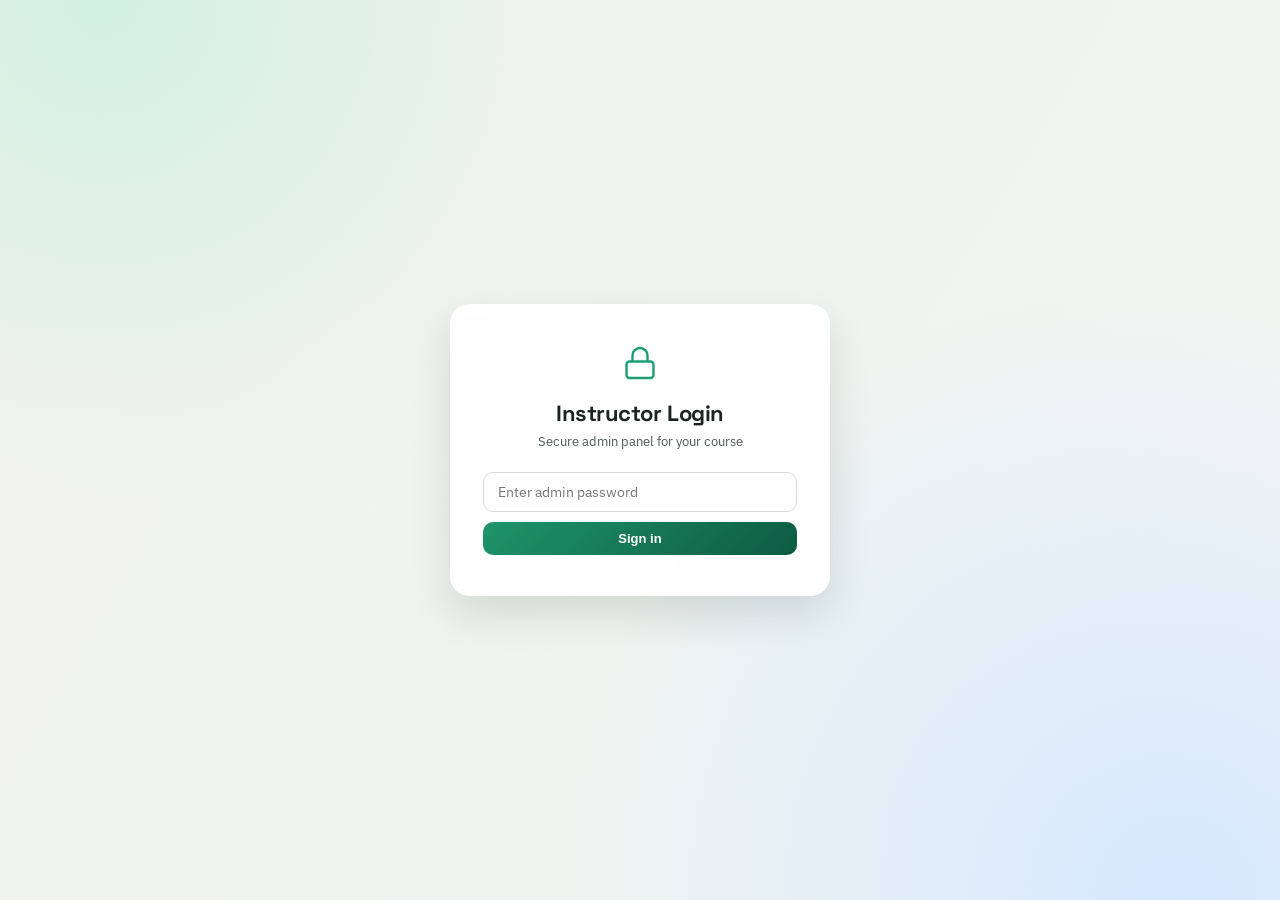
==== commit d9e3329a: "ui(v3): modernize student/admin/directory UX and fix admin settings wiring" ====
--- a/admin.html
+++ b/admin.html
@@ -3,7 +3,10 @@
 <head>
 <meta charset="UTF-8"/>
 <meta name="viewport" content="width=device-width, initial-scale=1.0"/>
-<title>QueryDesk � Admin</title>
+<title>QueryDesk - Admin</title>
+<link rel="preconnect" href="https://fonts.googleapis.com"/>
+<link rel="preconnect" href="https://fonts.gstatic.com" crossorigin/>
+<link href="https://fonts.googleapis.com/css2?family=IBM+Plex+Sans:wght@400;500;600;700&family=Space+Grotesk:wght@600;700&display=swap" rel="stylesheet"/>
 <link rel="stylesheet" href="css/admin.css"/>
 </head>
 
@@ -19,7 +22,7 @@
       <path d="M7 11V7a5 5 0 0110 0v4"/>
     </svg>
     <h1>Instructor Login</h1>
-    <p>ML for Business Analytics LAB &nbsp;�&nbsp; FAST-NUCES</p>
+    <p>Secure admin panel for your course</p>
     <input type="password" id="pw-input" placeholder="Enter admin password"
            onkeydown="if(event.key==='Enter') doLogin()"/>
     <div class="login-err" id="login-err">Incorrect password. Try again.</div>
@@ -38,12 +41,12 @@
       <svg width="20" height="20" viewBox="0 0 24 24" fill="none" stroke="#1D9E75" stroke-width="2">
         <path d="M12 22s8-4 8-10V5l-8-3-8 3v7c0 6 8 10 8 10z"/>
       </svg>
-      <h2>QueryDesk � Admin</h2>
+      <h2>QueryDesk - Admin</h2>
       <span class="role-badge">Instructor</span>
     </div>
     <div class="topbar-right">
-      <button class="btn-outline" onclick="loadData()"       style="font-size:12px">? Refresh</button>
-      <button class="btn-outline" onclick="exportCSV()"      style="font-size:12px">? Export CSV</button>
+      <button class="btn-outline" onclick="loadData()"       style="font-size:12px">Refresh</button>
+      <button class="btn-outline" onclick="exportCSV()"      style="font-size:12px">Export CSV</button>
       <button class="btn-outline" onclick="openSettings()"   style="font-size:12px">&#9881; Settings</button>
       <button class="btn-outline" onclick="openAnalytics()"  style="font-size:12px">&#128202; Analytics</button>
       <button class="btn-outline" onclick="doLogout()"       style="font-size:12px">Sign out</button>
@@ -55,30 +58,30 @@
     <!-- Stats -->
     <div class="stats-row">
       <div class="stat-card">
-        <div class="s-num" id="stat-total">�</div>
+        <div class="s-num" id="stat-total">-</div>
         <div class="s-lbl">Total queries</div>
       </div>
       <div class="stat-card">
-        <div class="s-num" style="color:var(--amber-dark)" id="stat-pending">�</div>
+        <div class="s-num" style="color:var(--amber-dark)" id="stat-pending">-</div>
         <div class="s-lbl">Pending</div>
       </div>
       <div class="stat-card">
-        <div class="s-num" style="color:var(--blue-dark)" id="stat-reviewing">�</div>
+        <div class="s-num" style="color:var(--blue-dark)" id="stat-reviewing">-</div>
         <div class="s-lbl">Reviewing</div>
       </div>
       <div class="stat-card">
-        <div class="s-num" style="color:var(--green)" id="stat-resolved">�</div>
+        <div class="s-num" style="color:var(--green)" id="stat-resolved">-</div>
         <div class="s-lbl">Resolved</div>
       </div>
       <div class="stat-card">
-        <div class="s-num" style="color:var(--red)" id="stat-rejected">�</div>
+        <div class="s-num" style="color:var(--red)" id="stat-rejected">-</div>
         <div class="s-lbl">Rejected</div>
       </div>
     </div>
 
     <!-- Filter bar -->
     <div class="filter-bar">
-      <input type="text" id="f-search" placeholder="Search name, roll, ref ID�" oninput="renderTable()"/>
+      <input type="text" id="f-search" placeholder="Search name, roll, ref ID..." oninput="renderTable()"/>
       <select id="f-section" onchange="renderTable()">
         <option value="">All sections</option>
       </select>
@@ -115,6 +118,7 @@
       <button class="btn-sm" onclick="clearBulk()">Deselect all</button>
     </div>
 
+    <div id="pagination" style="display:flex;align-items:center;justify-content:flex-end;gap:6px;margin-bottom:8px;min-height:28px"></div>
     <!-- Table -->
     <div class="table-wrap">
       <table>
@@ -148,7 +152,7 @@
   <div class="modal">
     <div class="modal-head">
       <h3 id="m-title">Query detail</h3>
-      <button class="btn-icon" onclick="closeModal()">?</button>
+      <button class="btn-icon" onclick="closeModal()">&#10005;</button>
     </div>
     <div class="modal-body">
       <div class="detail-grid" id="m-grid"></div>
@@ -171,8 +175,8 @@
           </select>
         </div>
         <div class="field" style="flex:2">
-          <label>Instructor notes (optional)</label>
-          <textarea id="m-notes" placeholder="Add a note � visible to the student in their status tracker�"></textarea>
+          <label>Instructor notes (optional) <label style="font-weight:400;font-size:12px;margin-left:8px"><input type="checkbox" id="m-notify" style="margin-right:4px"/>Notify student by email</label></label>
+          <textarea id="m-notes" placeholder="Add a note - visible to the student in their status tracker"></textarea>
         </div>
       </div>
     </div>
@@ -207,7 +211,7 @@
   <div class="settings-panel">
     <div class="settings-head">
       <h3>Query Type Settings</h3>
-      <button class="btn-icon" onclick="closeSettings()">?</button>
+      <button class="btn-icon" onclick="closeSettings()">&#10005;</button>
     </div>
     <div class="settings-body">
       <p class="settings-desc">
@@ -328,7 +332,7 @@
         </div>
         <div>
           <label style="font-size:12px;font-weight:600;display:block;margin-bottom:3px">Instructor Name <span style="font-weight:400;color:var(--text-hint)">(optional)</span></label>
-          <input type="text" id="s-instrname" placeholder="e.g. Dr. Ahmed" style="width:100%;padding:7px 10px;border-radius:8px;border:1.5px solid var(--border);font-size:13px;background:var(--bg-input);color:var(--text)"/>
+          <input type="text" id="s-instructorname" placeholder="e.g. Dr. Ahmed" style="width:100%;padding:7px 10px;border-radius:8px;border:1.5px solid var(--border);font-size:13px;background:var(--bg-input);color:var(--text)"/>
         </div>
         <div>
           <label style="font-size:12px;font-weight:600;display:block;margin-bottom:3px">Student Email Domain <span style="font-weight:400;color:var(--text-hint)">(used for validation)</span></label>
@@ -337,7 +341,7 @@
         </div>
         <div>
           <label style="font-size:12px;font-weight:600;display:block;margin-bottom:3px">University / Institution Name</label>
-          <input type="text" id="s-uniname" placeholder="FAST-NUCES &middot; Islamabad" style="width:100%;padding:7px 10px;border-radius:8px;border:1.5px solid var(--border);font-size:13px;background:var(--bg-input);color:var(--text)"/>
+          <input type="text" id="s-universityname" placeholder="University / Campus Name" style="width:100%;padding:7px 10px;border-radius:8px;border:1.5px solid var(--border);font-size:13px;background:var(--bg-input);color:var(--text)"/>
           <div style="font-size:11px;color:var(--text-hint);margin-top:3px">Shown in the top-bar of the student form.</div>
         </div>
         <div>
@@ -347,7 +351,7 @@
         </div>
         <div style="display:flex;align-items:center;gap:10px">
           <label class="toggle-switch" style="flex-shrink:0">
-            <input type="checkbox" id="s-submissionopen" checked/>
+            <input type="checkbox" id="s-open" checked/>
             <span class="toggle-track"></span>
             <span class="toggle-knob"></span>
           </label>
@@ -371,7 +375,7 @@
     <div class="settings-foot">
       <span class="save-status" id="settings-save-status">&#10003; Saved</span>
       <button class="btn-outline" onclick="closeSettings()">Cancel</button>
-      <button class="btn-primary" onclick="saveSettings()">Save settings</button>
+      <button class="btn-primary" onclick="saveAllSettings()">Save all settings</button>
     </div>
   </div>
 </div>
--- a/css/admin.css
+++ b/css/admin.css
@@ -1,30 +1,48 @@
 :root {
-  --green:        #1D9E75;
-  --green-light:  #E1F5EE;
-  --green-dark:   #0F6E56;
-  --red:          #D85A30;
-  --red-light:    #FAECE7;
-  --amber:        #FAEEDA;
-  --amber-dark:   #854F0B;
-  --blue-light:   #E6F1FB;
-  --blue-dark:    #185FA5;
-  --purple-light: #F0ECFA;
-  --purple:       #6B3FA0;
-  --teal-light:   #E0F4F4;
-  --teal:         #0B7A75;
-  --gray:         #F8F8F7;
-  --border:       #e0e0dc;
-  --text:         #1a1a18;
-  --text-sec:     #5f5e5a;
-  --text-hint:    #9a9992;
-  --white:        #ffffff;
-  --radius:       8px;
-  --radius-lg:    12px;
-}
+  --mint-100: #eafaf4;
+  --mint-300: #b7e9d2;
+  --mint-500: #1f946b;
+  --mint-700: #0d5b42;
+  --danger-100: #ffe9e1;
+  --danger-600: #cb4c22;
+  --amber-100: #fff2dc;
+  --amber-700: #8f5a0a;
+  --ocean-100: #eaf4ff;
+  --ocean-600: #1d67b9;
+  --violet-100: #f3ebff;
+  --violet-600: #643d95;
+  --teal-100: #e5f5f5;
+  --teal-600: #0f7c78;
+  --paper: #f7f6f2;
+  --border: #d8ddd8;
+  --text: #1c2320;
+  --text-sec: #4e5954;
+  --text-hint: #79837f;
+  --white: #ffffff;
+  --radius: 10px;
+  --radius-lg: 16px;
+  --shadow: 0 18px 40px rgba(10, 26, 18, 0.12);
+
+  /* Legacy aliases used by inline styles in admin.html */
+  --green: var(--mint-500);
+  --green-dark: var(--mint-700);
+  --blue-light: var(--ocean-100);
+  --blue-dark: var(--ocean-600);
+  --amber-dark: var(--amber-700);
+  --red: var(--danger-600);
+  --gray: var(--paper);
+}
+
 * { box-sizing: border-box; margin: 0; padding: 0; }
+
 body {
-  font-family: -apple-system, BlinkMacSystemFont, 'Segoe UI', system-ui, sans-serif;
-  background: #f4f3ee; color: var(--text); min-height: 100vh;
+  font-family: 'IBM Plex Sans', 'Segoe UI', sans-serif;
+  min-height: 100vh;
+  color: var(--text);
+  background:
+    radial-gradient(circle at 8% 0%, #d2f1e0 0%, transparent 34%),
+    radial-gradient(circle at 92% 100%, #d5e8ff 0%, transparent 42%),
+    linear-gradient(120deg, #f4f2eb, #eef4f0 58%, #f8f6f2);
 }
 
 /* ══ Login screen ══ */
@@ -33,39 +51,45 @@
   min-height: 100vh; padding: 2rem;
 }
 .login-card {
-  background: var(--white); border: 0.5px solid var(--border);
-  border-radius: var(--radius-lg); padding: 2.5rem 2rem;
+  background: rgba(255,255,255,.92);
+  border: 1px solid rgba(255,255,255,.5);
+  box-shadow: var(--shadow);
+  border-radius: 20px; padding: 2.5rem 2rem;
   width: 100%; max-width: 380px; text-align: center;
-}
-.login-card h1 { font-size: 18px; font-weight: 700; margin: 14px 0 6px; }
+  backdrop-filter: blur(6px);
+}
+.login-card h1 { font-family: 'Space Grotesk', sans-serif; font-size: 22px; font-weight: 700; margin: 14px 0 6px; letter-spacing: -.02em; }
 .login-card p  { font-size: 13px; color: var(--text-sec); margin-bottom: 22px; }
 .login-card input {
   font-family: inherit; font-size: 14px; color: var(--text);
-  background: var(--gray); border: 0.5px solid var(--border);
+  background: #fff; border: 1.5px solid var(--border);
   border-radius: var(--radius); padding: 10px 14px; width: 100%;
   outline: none; margin-bottom: 10px;
   transition: border-color 0.15s, box-shadow 0.15s;
 }
 .login-card input:focus {
-  border-color: var(--green); background: var(--white);
+  border-color: var(--mint-500); background: var(--white);
   box-shadow: 0 0 0 3px rgba(29,158,117,0.12);
 }
-.login-err { font-size: 12px; color: var(--red); margin-bottom: 10px; display: none; }
+.login-err { font-size: 12px; color: var(--danger-600); margin-bottom: 10px; display: none; }
 
 /* ══ App shell ══ */
 #app { display: none; }
 
 .topbar {
-  background: var(--white); border-bottom: 0.5px solid var(--border);
+  background: rgba(255,255,255,.9);
+  border-bottom: 1px solid rgba(255,255,255,.55);
+  box-shadow: 0 3px 16px rgba(10, 26, 18, 0.08);
   padding: 0 1.5rem; height: 56px;
   display: flex; align-items: center; justify-content: space-between;
   position: sticky; top: 0; z-index: 100;
+  backdrop-filter: blur(8px);
 }
 .topbar-left { display: flex; align-items: center; gap: 12px; }
-.topbar-left h2 { font-size: 15px; font-weight: 700; }
+.topbar-left h2 { font-family: 'Space Grotesk', sans-serif; font-size: 17px; font-weight: 700; letter-spacing: -.02em; }
 .topbar-left .role-badge {
   font-size: 11px; font-weight: 600;
-  background: var(--green-light); color: var(--green-dark);
+  background: var(--mint-100); color: var(--mint-700);
   padding: 2px 9px; border-radius: 99px;
 }
 .topbar-right { display: flex; align-items: center; gap: 10px; }
@@ -75,47 +99,57 @@
 /* ══ Stats row ══ */
 .stats-row { display: grid; grid-template-columns: repeat(5, 1fr); gap: 12px; margin-bottom: 1.25rem; }
 .stat-card {
-  background: var(--white); border: 0.5px solid var(--border);
-  border-radius: var(--radius); padding: 14px 16px;
+  background: rgba(255,255,255,.84);
+  border: 1px solid rgba(255,255,255,.45);
+  box-shadow: 0 10px 24px rgba(10, 26, 18, 0.08);
+  border-radius: 14px; padding: 14px 16px;
+  backdrop-filter: blur(4px);
 }
 .stat-card .s-num { font-size: 24px; font-weight: 700; line-height: 1; }
 .stat-card .s-lbl { font-size: 11px; color: var(--text-sec); margin-top: 4px; font-weight: 500; }
 
 /* ══ Filter bar ══ */
 .filter-bar {
-  background: var(--white); border: 0.5px solid var(--border);
-  border-radius: var(--radius); padding: 14px 16px;
+  background: rgba(255,255,255,.86);
+  border: 1px solid rgba(255,255,255,.45);
+  border-radius: 14px; padding: 14px 16px;
+  box-shadow: 0 8px 24px rgba(10, 26, 18, 0.07);
+  backdrop-filter: blur(4px);
   display: flex; gap: 10px; flex-wrap: wrap; align-items: center;
   margin-bottom: 1rem;
 }
 .filter-bar input, .filter-bar select {
   font-family: inherit; font-size: 13px; color: var(--text);
-  background: var(--gray); border: 0.5px solid var(--border);
+  background: #fff; border: 1.5px solid var(--border);
   border-radius: var(--radius); padding: 7px 11px; outline: none;
   transition: border-color 0.15s;
 }
-.filter-bar input:focus, .filter-bar select:focus { border-color: var(--green); }
+.filter-bar input:focus, .filter-bar select:focus { border-color: var(--mint-500); }
 .filter-bar input { flex: 1; min-width: 180px; }
 
 /* ══ Table ══ */
 .table-wrap {
-  background: var(--white); border: 0.5px solid var(--border);
-  border-radius: var(--radius-lg); overflow: hidden;
+  background: rgba(255,255,255,.9);
+  border: 1px solid rgba(255,255,255,.45);
+  border-radius: 16px;
+  box-shadow: 0 14px 28px rgba(10, 26, 18, 0.08);
+  overflow: hidden;
+  backdrop-filter: blur(4px);
 }
 table { width: 100%; border-collapse: collapse; }
 thead th {
   font-size: 11px; font-weight: 700; text-transform: uppercase;
   letter-spacing: 0.07em; color: var(--text-sec);
   padding: 11px 14px; text-align: left;
-  background: var(--gray); border-bottom: 0.5px solid var(--border);
+  background: #f5f8f6; border-bottom: 1px solid var(--border);
   white-space: nowrap;
 }
 thead th[data-sort] { cursor: pointer; user-select: none; }
-thead th[data-sort]:hover { color: var(--green); }
-thead th.sort-active { color: var(--green); }
+thead th[data-sort]:hover { color: var(--mint-500); }
+thead th.sort-active { color: var(--mint-500); }
 tbody tr { border-bottom: 0.5px solid var(--border); transition: background 0.1s; }
 tbody tr:last-child { border-bottom: none; }
-tbody tr:hover { background: #fafaf8; }
+tbody tr:hover { background: #f7fbf9; }
 tbody td { font-size: 13px; padding: 11px 14px; vertical-align: top; }
 
 .ref-id        { font-size: 11px; font-weight: 700; color: var(--text-sec); letter-spacing: 0.04em; }
@@ -128,51 +162,52 @@
   font-size: 11px; font-weight: 700; padding: 3px 9px;
   border-radius: 99px; white-space: nowrap;
 }
-.s-Pending   { background: var(--amber);       color: var(--amber-dark); }
-.s-Resolved  { background: var(--green-light);  color: var(--green-dark); }
-.s-Rejected  { background: var(--red-light);    color: var(--red); }
-.s-Reviewing { background: var(--blue-light);   color: var(--blue-dark); }
+.s-Pending   { background: var(--amber-100); color: var(--amber-700); }
+.s-Resolved  { background: var(--mint-100); color: var(--mint-700); }
+.s-Rejected  { background: var(--danger-100); color: var(--danger-600); }
+.s-Reviewing { background: var(--ocean-100); color: var(--ocean-600); }
 .urgent-badge { display:inline-flex;align-items:center;gap:3px;font-size:10px;font-weight:700;padding:2px 7px;border-radius:99px;background:#fee2e2;color:#b91c1c;white-space:nowrap; }
 
 /* ══ Type badges ══ */
 .t-badge { font-size: 11px; font-weight: 600; padding: 2px 8px; border-radius: 99px; white-space: nowrap; }
-.t-attendance { background: var(--green-light);  color: var(--green-dark); }
-.t-marks      { background: var(--amber);        color: var(--amber-dark); }
-.t-assignment { background: var(--blue-light);   color: var(--blue-dark); }
-.t-final      { background: var(--purple-light); color: var(--purple); }
-.t-project    { background: var(--teal-light);   color: var(--teal); }
+.t-attendance { background: var(--mint-100); color: var(--mint-700); }
+.t-marks      { background: var(--amber-100); color: var(--amber-700); }
+.t-assignment { background: var(--ocean-100); color: var(--ocean-600); }
+.t-final      { background: var(--violet-100); color: var(--violet-600); }
+.t-project    { background: var(--teal-100); color: var(--teal-600); }
 
 /* ══ Action buttons ══ */
 .btn-sm {
   font-family: inherit; font-size: 12px; font-weight: 600;
   padding: 5px 12px; border-radius: 6px; cursor: pointer;
-  border: 0.5px solid var(--border); background: var(--white);
+  border: 1px solid var(--border); background: var(--white);
   color: var(--text-sec); transition: all 0.15s;
 }
-.btn-sm:hover { border-color: var(--green); color: var(--green); }
+.btn-sm:hover { border-color: var(--mint-500); color: var(--mint-500); }
 .btn-icon {
   background: none; border: none; cursor: pointer;
   color: var(--text-hint); font-size: 14px; padding: 4px 6px; border-radius: 4px;
 }
 .btn-icon:hover { background: var(--gray); color: var(--text); }
 .btn-primary {
-  background: var(--green); color: #fff; border: none;
+  background: linear-gradient(135deg, #1f946b, #0d5b42);
+  color: #fff; border: none;
   border-radius: var(--radius); padding: 9px 20px;
   font-size: 13px; font-weight: 700; cursor: pointer; transition: background 0.15s;
 }
-.btn-primary:hover { background: var(--green-dark); }
+.btn-primary:hover { filter: brightness(1.03); }
 .btn-danger {
-  background: none; color: var(--red); border: 0.5px solid var(--border);
+  background: none; color: var(--danger-600); border: 1px solid var(--border);
   border-radius: var(--radius); padding: 9px 16px;
   font-size: 13px; font-weight: 600; cursor: pointer;
 }
-.btn-danger:hover { border-color: var(--red); background: var(--red-light); }
+.btn-danger:hover { border-color: var(--danger-600); background: var(--danger-100); }
 .btn-outline {
-  background: none; border: 0.5px solid var(--border);
+  background: none; border: 1px solid var(--border);
   border-radius: var(--radius); padding: 9px 16px;
   font-size: 13px; color: var(--text-sec); cursor: pointer;
 }
-.btn-outline:hover { background: var(--gray); }
+.btn-outline:hover { background: var(--paper); }
 
 /* ══ Detail modal ══ */
 .modal-overlay {
@@ -183,12 +218,13 @@
 .modal-overlay.open { display: flex; }
 .modal {
   background: var(--white); border-radius: var(--radius-lg);
-  border: 0.5px solid var(--border);
+  border: 1px solid rgba(255,255,255,.5);
+  box-shadow: var(--shadow);
   width: 100%; max-width: 580px; max-height: 90vh; overflow-y: auto;
 }
 .modal-head {
   display: flex; align-items: center; justify-content: space-between;
-  padding: 16px 20px; border-bottom: 0.5px solid var(--border);
+  padding: 16px 20px; border-bottom: 1px solid var(--border);
   position: sticky; top: 0; background: var(--white); z-index: 1;
 }
 .modal-head h3 { font-size: 15px; font-weight: 700; }
@@ -198,29 +234,29 @@
   letter-spacing: 0.07em; color: var(--text-sec); display: block; margin-bottom: 4px; }
 .detail-item .val  { font-size: 14px; color: var(--text); }
 .detail-desc {
-  background: var(--gray); border-radius: var(--radius);
+  background: var(--paper); border-radius: var(--radius);
   padding: 12px; font-size: 13px; line-height: 1.7;
   color: var(--text); margin-bottom: 16px;
 }
 .status-row {
   display: flex; gap: 10px; align-items: flex-end; flex-wrap: wrap;
-  padding-top: 14px; border-top: 0.5px solid var(--border);
+  padding-top: 14px; border-top: 1px solid var(--border);
 }
 .status-row .field { flex: 1; min-width: 140px; }
 .status-row label  { font-size: 12px; font-weight: 600; color: var(--text-sec);
   display: block; margin-bottom: 5px; }
 .status-row select, .status-row textarea {
   font-family: inherit; font-size: 13px; color: var(--text);
-  background: var(--white); border: 0.5px solid var(--border);
+  background: var(--white); border: 1.5px solid var(--border);
   border-radius: var(--radius); padding: 8px 11px; width: 100%; outline: none;
   transition: border-color 0.15s;
 }
-.status-row select:focus, .status-row textarea:focus { border-color: var(--green); }
+.status-row select:focus, .status-row textarea:focus { border-color: var(--mint-500); }
 .status-row textarea { min-height: 70px; resize: vertical; }
 .modal-foot {
   display: flex; gap: 10px; justify-content: flex-end;
-  padding: 14px 20px; border-top: 0.5px solid var(--border);
-  background: var(--gray); border-radius: 0 0 var(--radius-lg) var(--radius-lg);
+  padding: 14px 20px; border-top: 1px solid var(--border);
+  background: var(--paper); border-radius: 0 0 var(--radius-lg) var(--radius-lg);
 }
 
 /* ══ Settings panel ══ */
@@ -232,12 +268,13 @@
 .settings-overlay.open { display: flex; }
 .settings-panel {
   background: var(--white); border-radius: var(--radius-lg);
-  border: 0.5px solid var(--border);
+  border: 1px solid rgba(255,255,255,.5);
+  box-shadow: var(--shadow);
   width: 100%; max-width: 460px;
 }
 .settings-head {
   display: flex; align-items: center; justify-content: space-between;
-  padding: 16px 20px; border-bottom: 0.5px solid var(--border);
+  padding: 16px 20px; border-bottom: 1px solid var(--border);
 }
 .settings-head h3 { font-size: 15px; font-weight: 700; }
 .settings-body    { padding: 20px; }
@@ -245,7 +282,7 @@
 
 .toggle-row {
   display: flex; align-items: center; justify-content: space-between;
-  padding: 12px 0; border-bottom: 0.5px solid var(--border);
+  padding: 12px 0; border-bottom: 1px solid var(--border);
 }
 .toggle-row:last-child { border-bottom: none; }
 .toggle-info { display: flex; align-items: center; gap: 10px; }
@@ -263,6 +300,7 @@
   border-radius: 99px; transition: background 0.2s;
 }
 .toggle-switch input:checked + .toggle-track { background: var(--green); }
+.toggle-switch input:checked + .toggle-track { background: var(--mint-500); }
 .toggle-knob {
   position: absolute; top: 3px; left: 3px;
   width: 18px; height: 18px; background: #fff;
@@ -273,15 +311,15 @@
 
 .settings-foot {
   display: flex; gap: 10px; justify-content: flex-end;
-  padding: 14px 20px; border-top: 0.5px solid var(--border);
-  background: var(--gray); border-radius: 0 0 var(--radius-lg) var(--radius-lg);
-}
-.save-status { font-size: 12px; color: var(--green); align-self: center; display: none; }
+  padding: 14px 20px; border-top: 1px solid var(--border);
+  background: var(--paper); border-radius: 0 0 var(--radius-lg) var(--radius-lg);
+}
+.save-status { font-size: 12px; color: var(--mint-500); align-self: center; display: none; }
 
 /* ══ Spinner / loader ══ */
 .spinner {
   display: inline-block; width: 18px; height: 18px;
-  border: 2.5px solid var(--border); border-top-color: var(--green);
+  border: 2.5px solid var(--border); border-top-color: var(--mint-500);
   border-radius: 50%; animation: spin 0.65s linear infinite;
 }
 @keyframes spin { to { transform: rotate(360deg); } }
@@ -299,10 +337,10 @@
 .toast.show { opacity: 1; transform: translateY(0); }
 
 /* Bulk toolbar */
-.bulk-toolbar{display:none;align-items:center;gap:10px;background:var(--blue-light);border:0.5px solid #b3d4f0;border-radius:var(--radius);padding:10px 16px;margin-bottom:1rem;flex-wrap:wrap;}
-.bulk-toolbar select{font-family:inherit;font-size:12px;padding:6px 10px;border:0.5px solid var(--border);border-radius:var(--radius);background:var(--white);color:var(--text);}
-.btn-sm-primary{background:var(--green);color:#fff;border:none;border-radius:6px;padding:6px 14px;font-size:12px;font-weight:700;cursor:pointer;}
-.btn-sm-primary:hover{background:var(--green-dark);}
+.bulk-toolbar{display:none;align-items:center;gap:10px;background:var(--ocean-100);border:1px solid #b8d4f9;border-radius:var(--radius);padding:10px 16px;margin-bottom:1rem;flex-wrap:wrap;}
+.bulk-toolbar select{font-family:inherit;font-size:12px;padding:6px 10px;border:1px solid var(--border);border-radius:var(--radius);background:var(--white);color:var(--text);}
+.btn-sm-primary{background:linear-gradient(135deg, #1f946b, #0d5b42);color:#fff;border:none;border-radius:6px;padding:6px 14px;font-size:12px;font-weight:700;cursor:pointer;}
+.btn-sm-primary:hover{filter:brightness(1.03);}
 /* Analytics bar chart */
 .bar-row{margin-bottom:10px;}
 .bar-row-lbl{display:flex;justify-content:space-between;font-size:12px;margin-bottom:4px;}
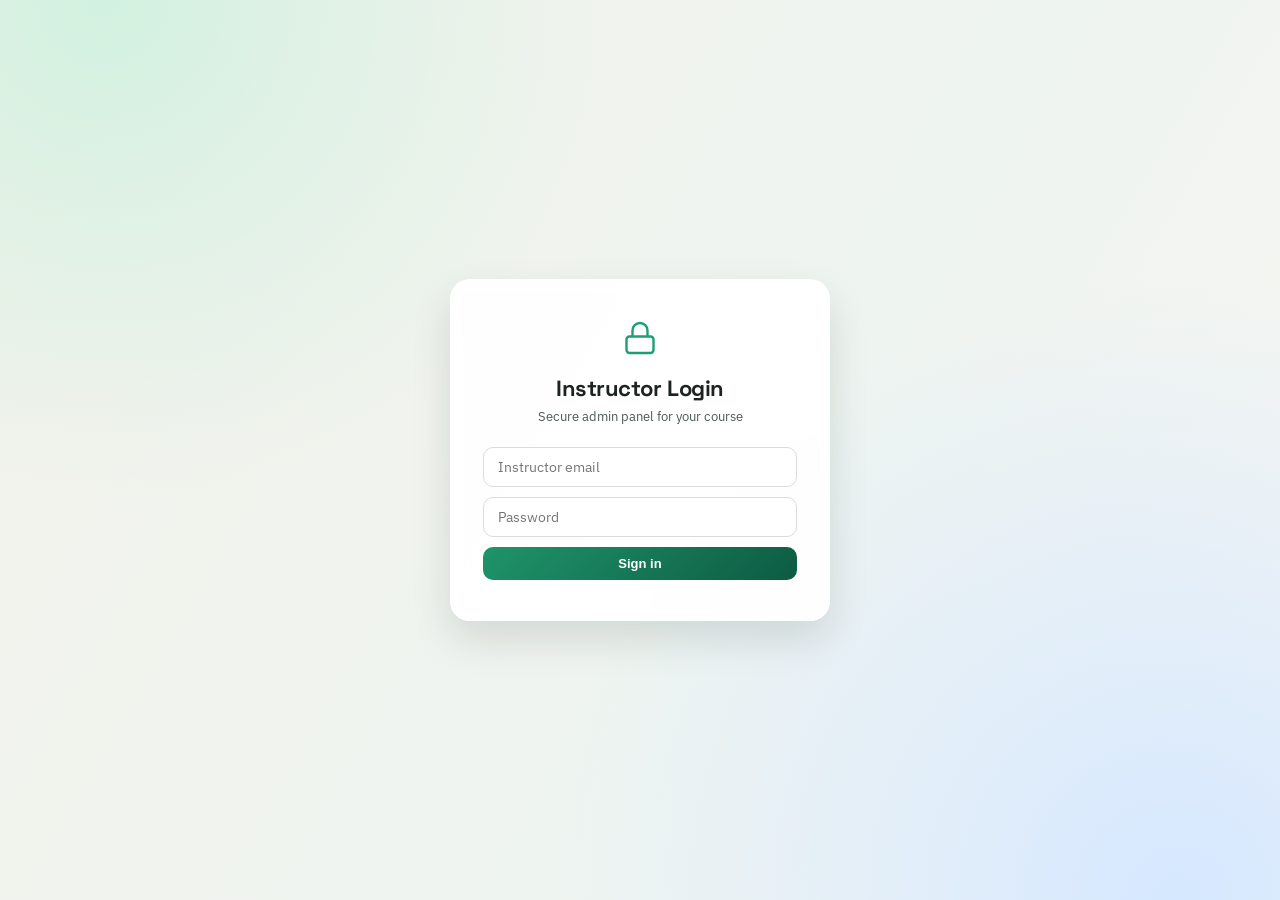
==== commit 57c91615: "feat(v3): REST migration — courses router, rate limiting, frontend REST wiring, security hardening -" ====
--- a/admin.html
+++ b/admin.html
@@ -23,9 +23,11 @@
     </svg>
     <h1>Instructor Login</h1>
     <p>Secure admin panel for your course</p>
-    <input type="password" id="pw-input" placeholder="Enter admin password"
+    <input type="email" id="email-input" placeholder="Instructor email"
+           onkeydown="if(event.key==='Enter') document.getElementById('pw-input').focus()"/>
+    <input type="password" id="pw-input" placeholder="Password"
            onkeydown="if(event.key==='Enter') doLogin()"/>
-    <div class="login-err" id="login-err">Incorrect password. Try again.</div>
+    <div class="login-err" id="login-err">Incorrect email or password.</div>
     <button class="btn-primary" style="width:100%" onclick="doLogin()">Sign in</button>
   </div>
 </div>
